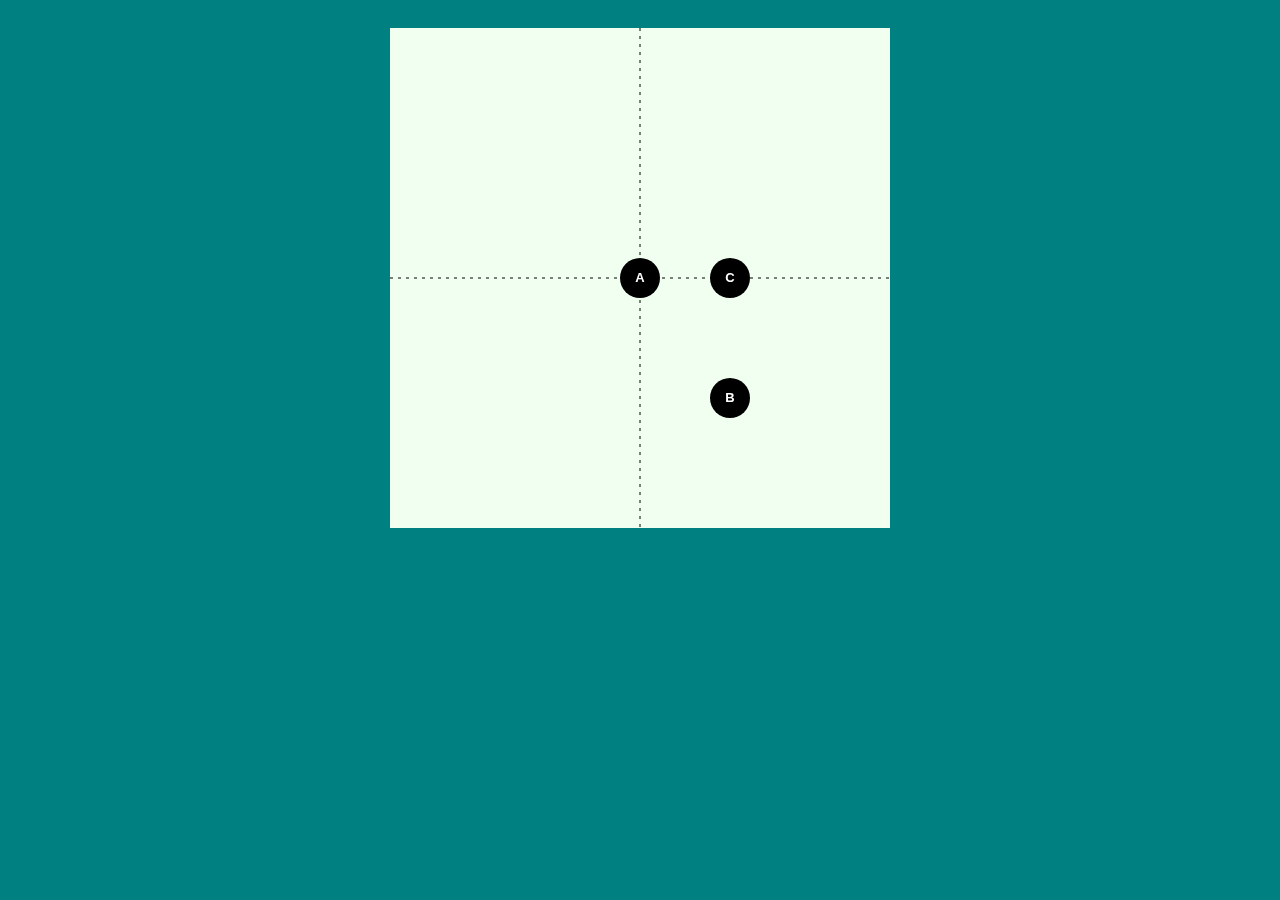
==== index.html @ c3325e2f "[chore] Add the basics" ====
<!DOCTYPE html>
<html lang="en">
  <head>
    <meta charset="UTF-8">
    <meta name="viewport" content="width=device-width, initial-scale=1.0">
    <meta http-equiv="X-UA-Compatible" content="ie=edge">
    <title>Math Trigo</title>
    <link rel="stylesheet" href="/public/style.css">
  </head>
  <body>
    <canvas class="rdpCan" width="500px" height="500px" id="rdpCan">

    </canvas>
	<script src="./public/index-dist.js"></script>
  </body>
</html>
---- public/style.css ----
.rdpCan {
  background-color: honeydew;
  margin: 20px 0 auto;
}

body {
  background-color: teal;
  display: -webkit-box;
  display: -ms-flexbox;
  display: flex;
  -webkit-box-pack: center;
      -ms-flex-pack: center;
          justify-content: center;
}
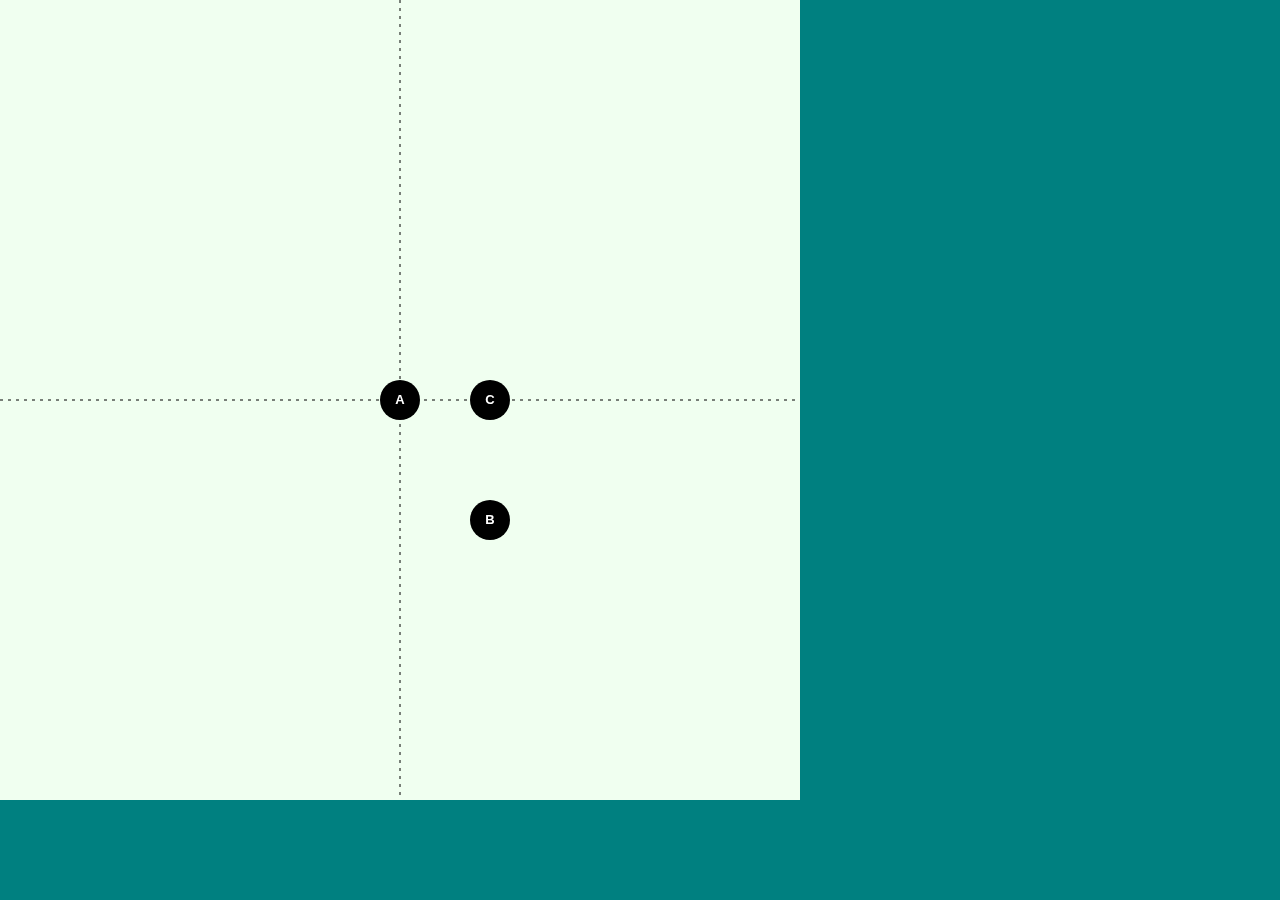
==== commit 3fc28ff1: "[chore] Tidy up" ====
--- a/index.html
+++ b/index.html
@@ -8,7 +8,7 @@
     <link rel="stylesheet" href="/public/style.css">
   </head>
   <body>
-    <canvas class="rdpCan" width="500px" height="500px" id="rdpCan">
+    <canvas class="rdpCan" width="800px" height="800px" id="rdpCan">
 
     </canvas>
 	<script src="./public/index-dist.js"></script>
--- a/public/style.css
+++ b/public/style.css
@@ -1,14 +1,9 @@
 .rdpCan {
   background-color: honeydew;
-  margin: 20px 0 auto;
 }
 
 body {
   background-color: teal;
-  display: -webkit-box;
-  display: -ms-flexbox;
-  display: flex;
-  -webkit-box-pack: center;
-      -ms-flex-pack: center;
-          justify-content: center;
+  margin: 0;
+  padding: 0;
 }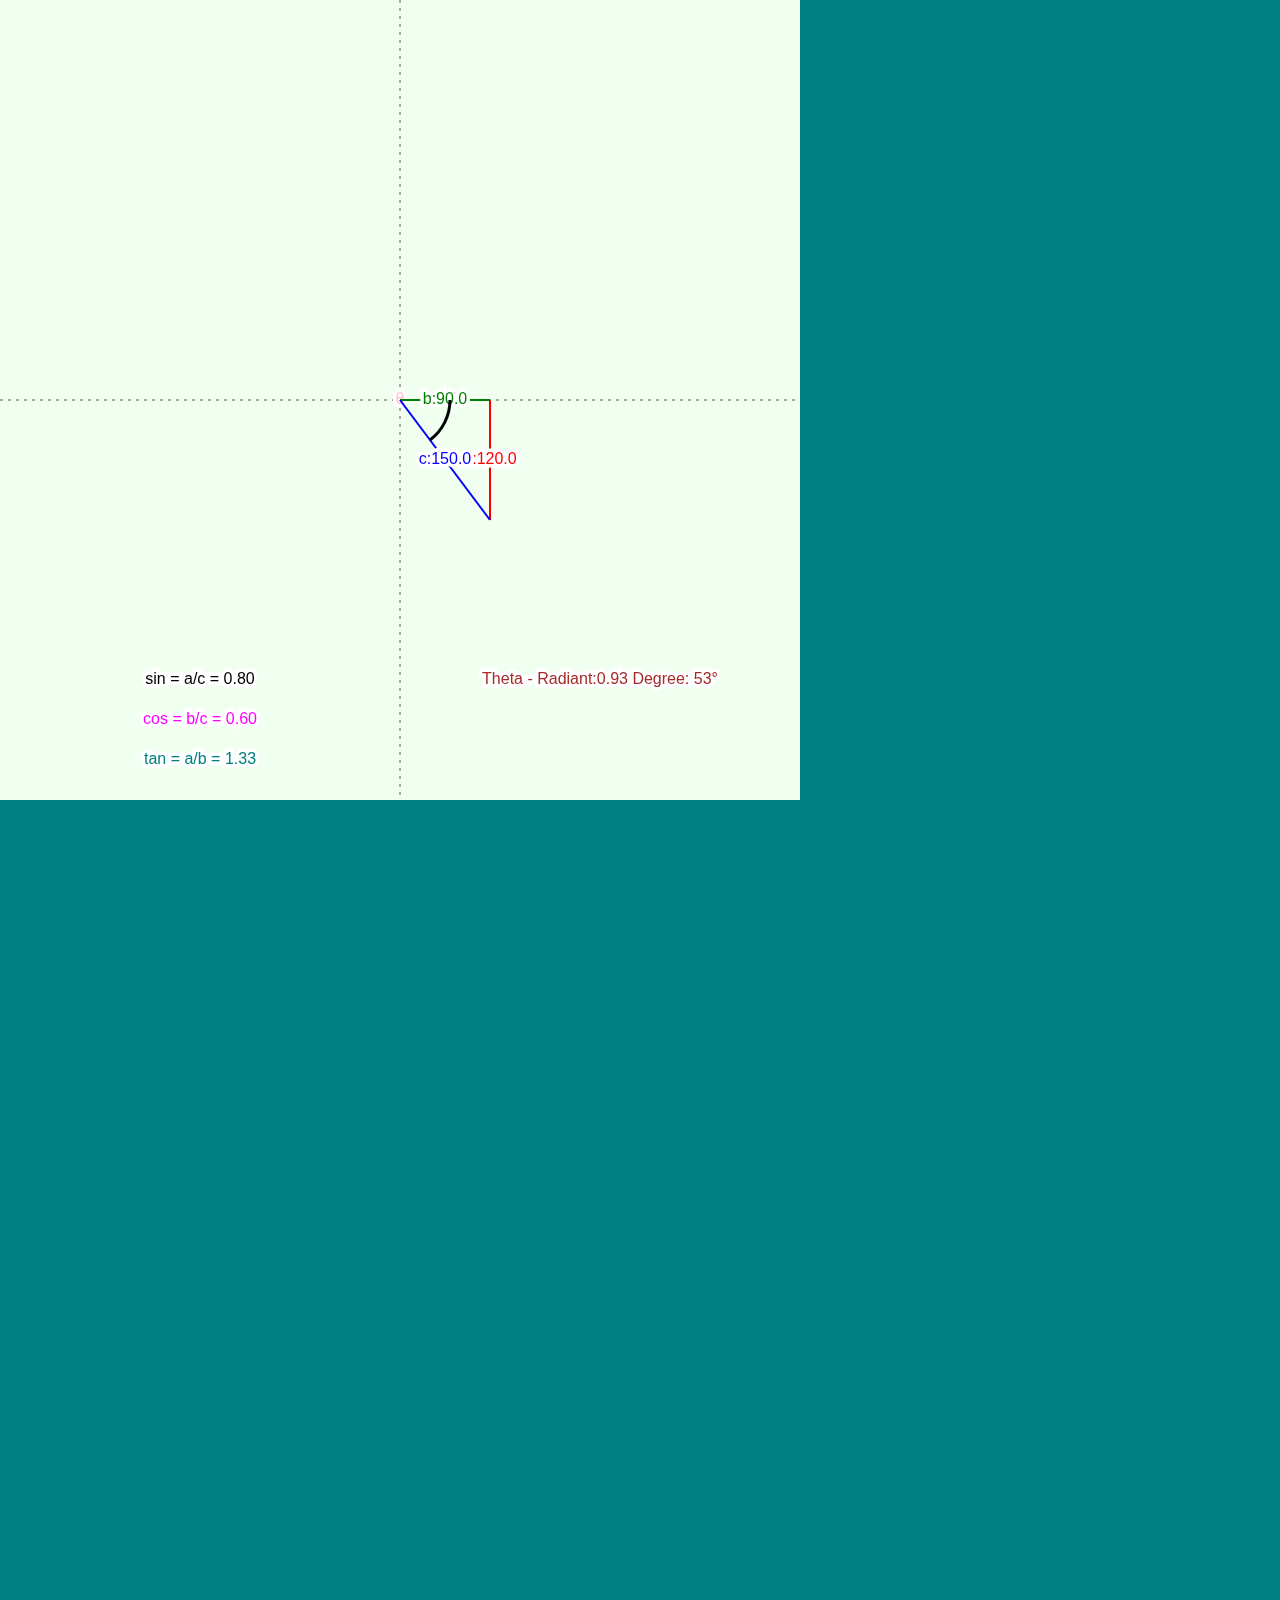
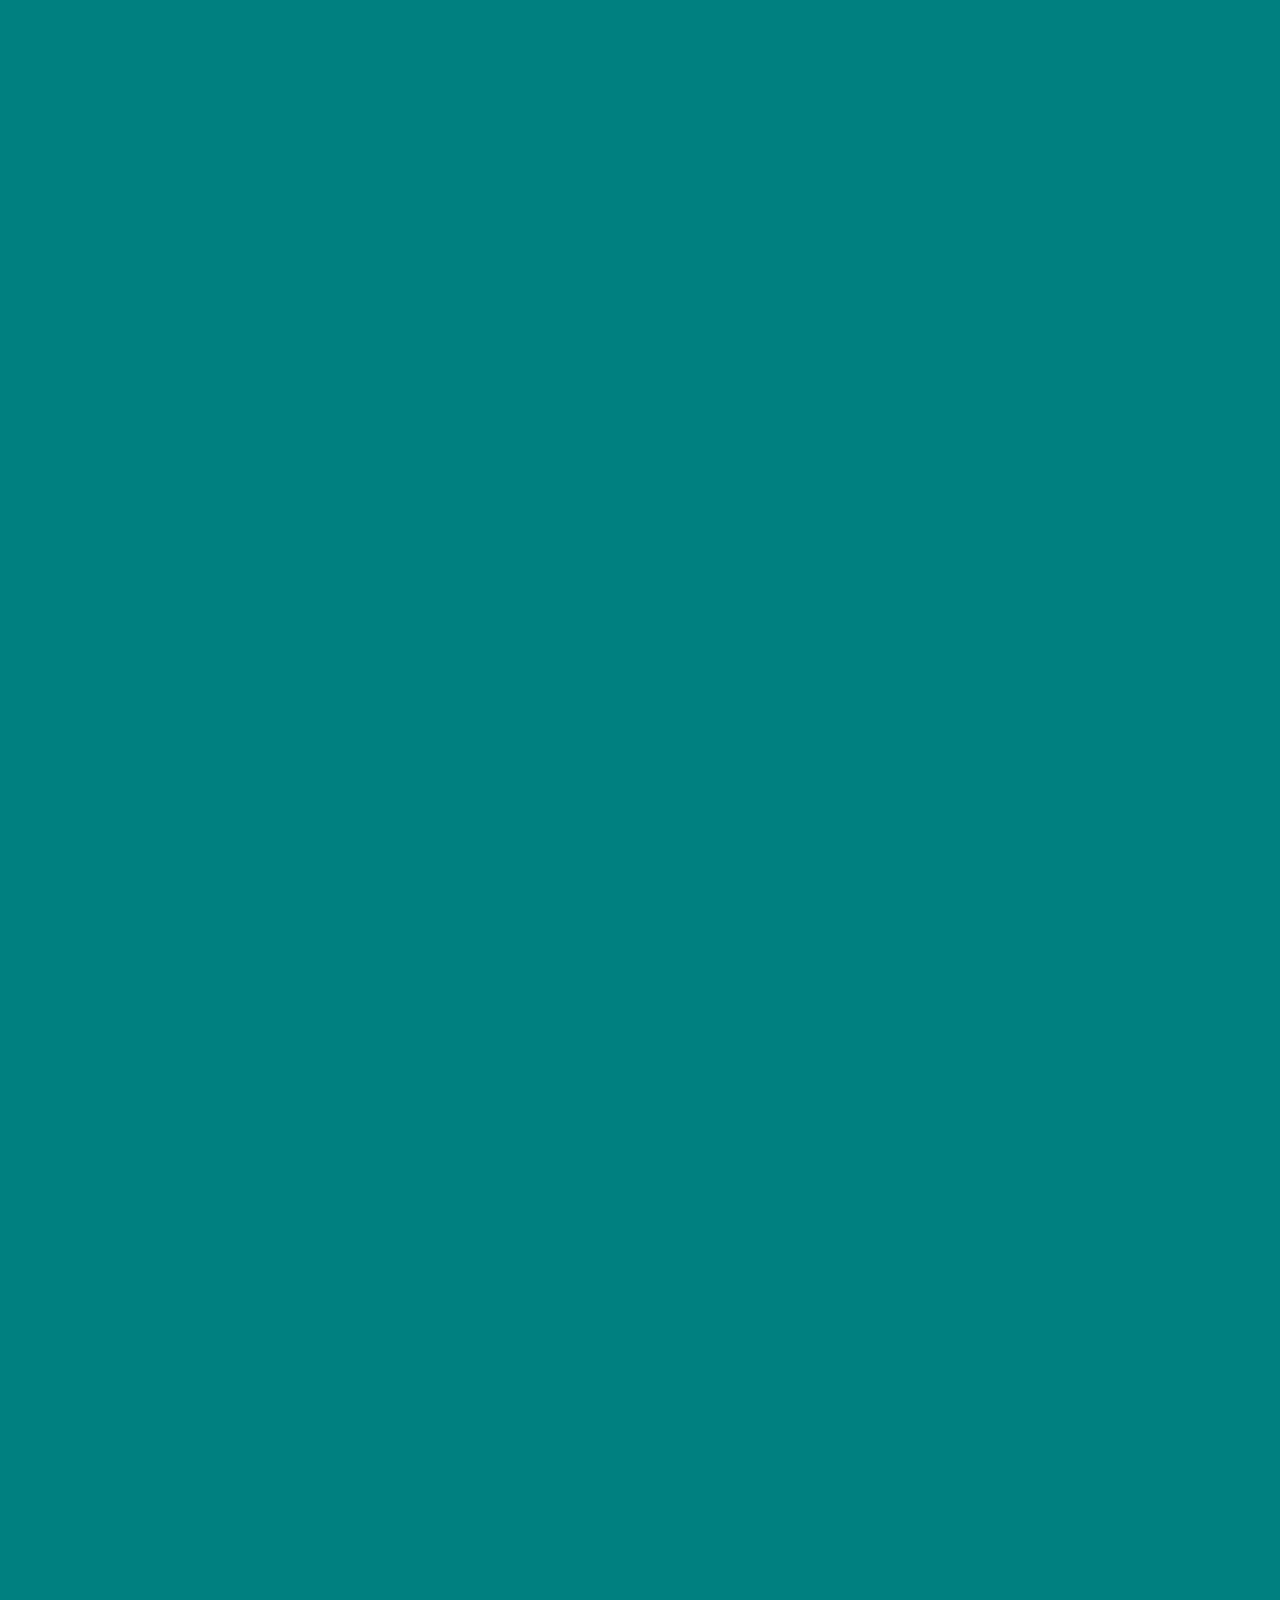
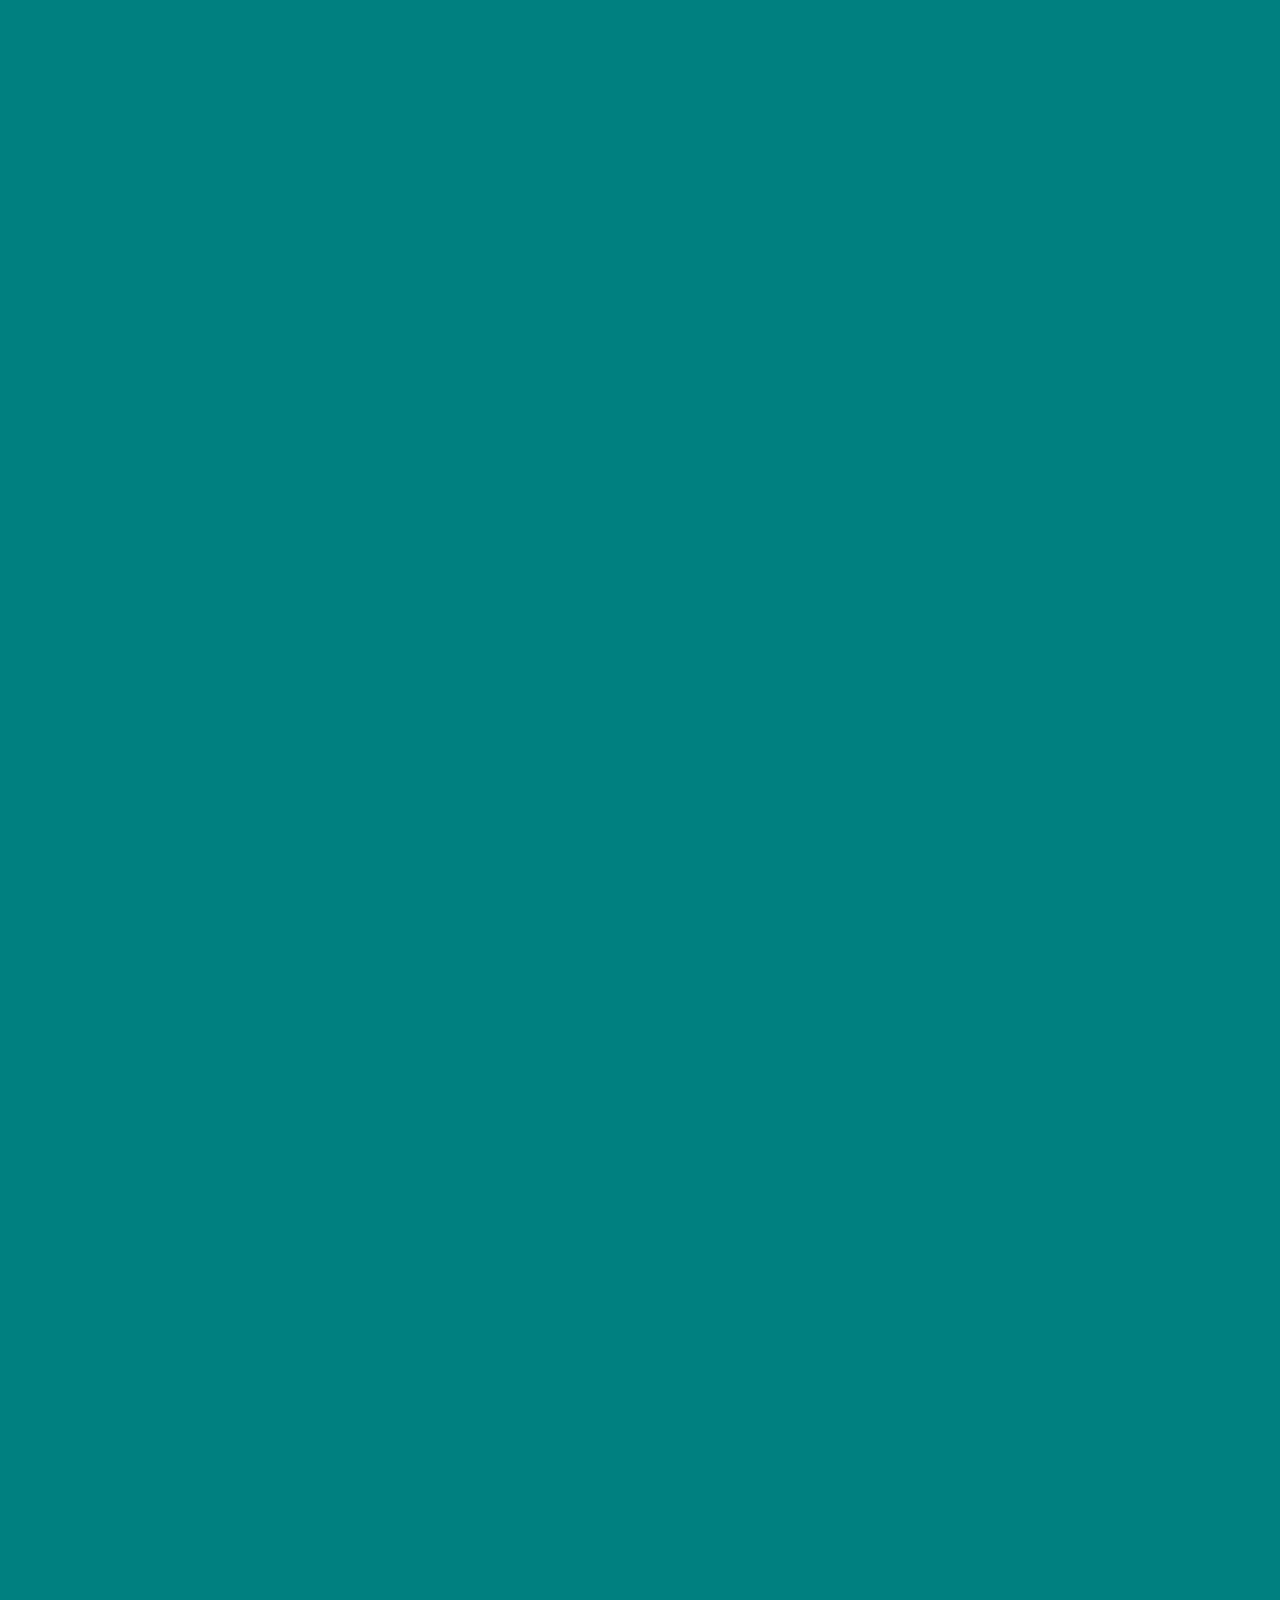
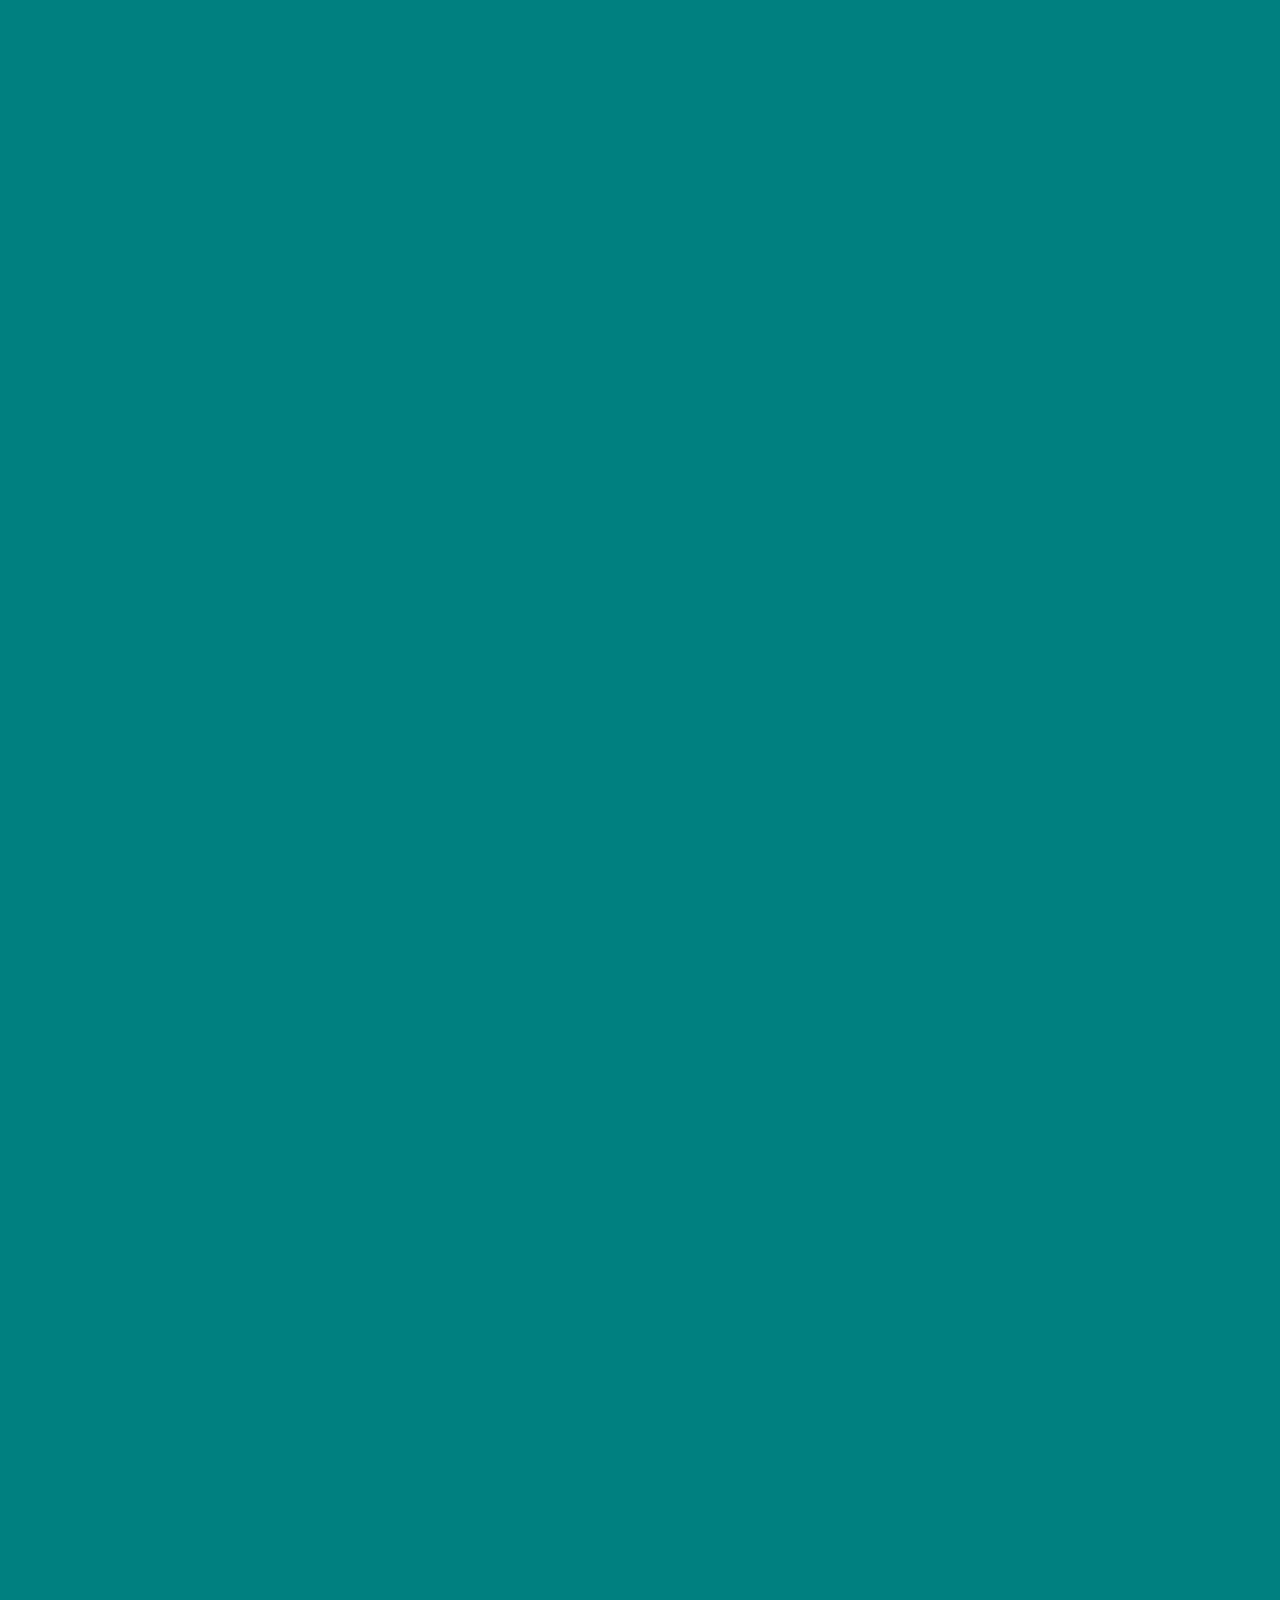
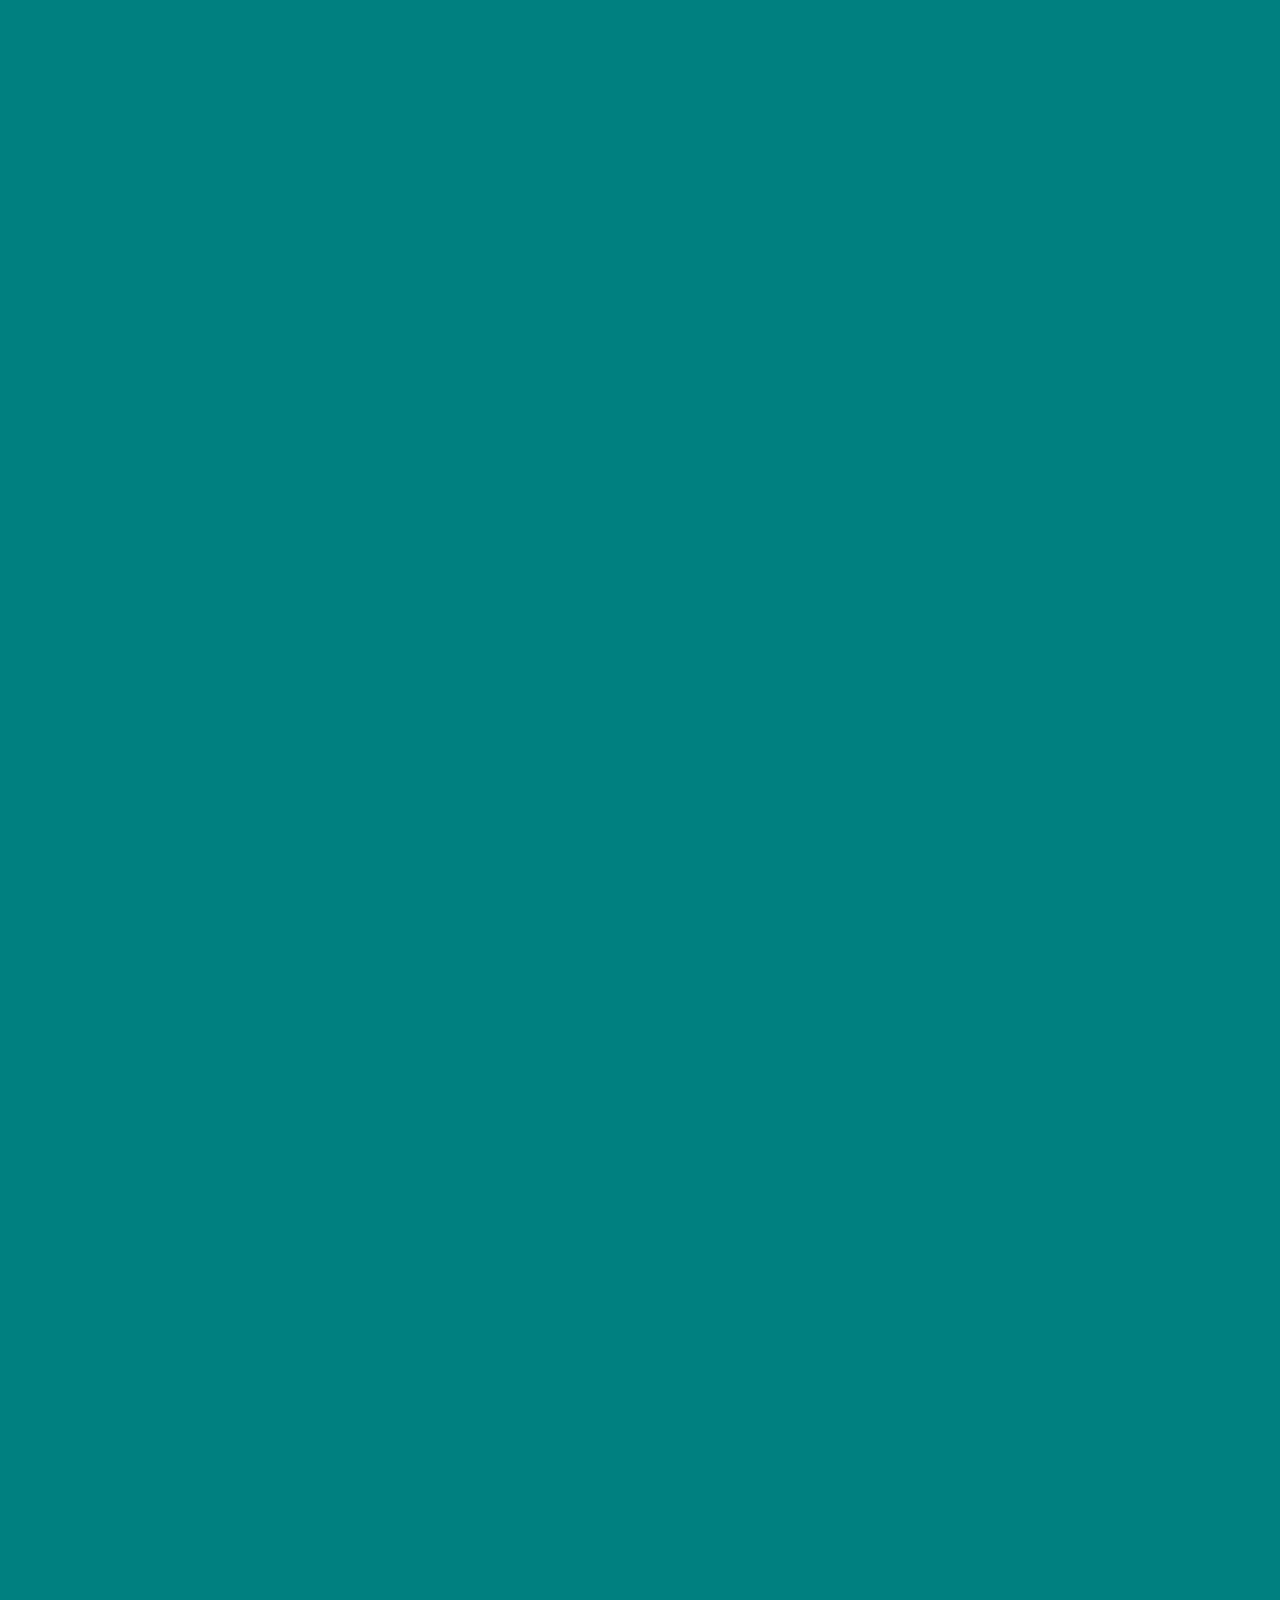
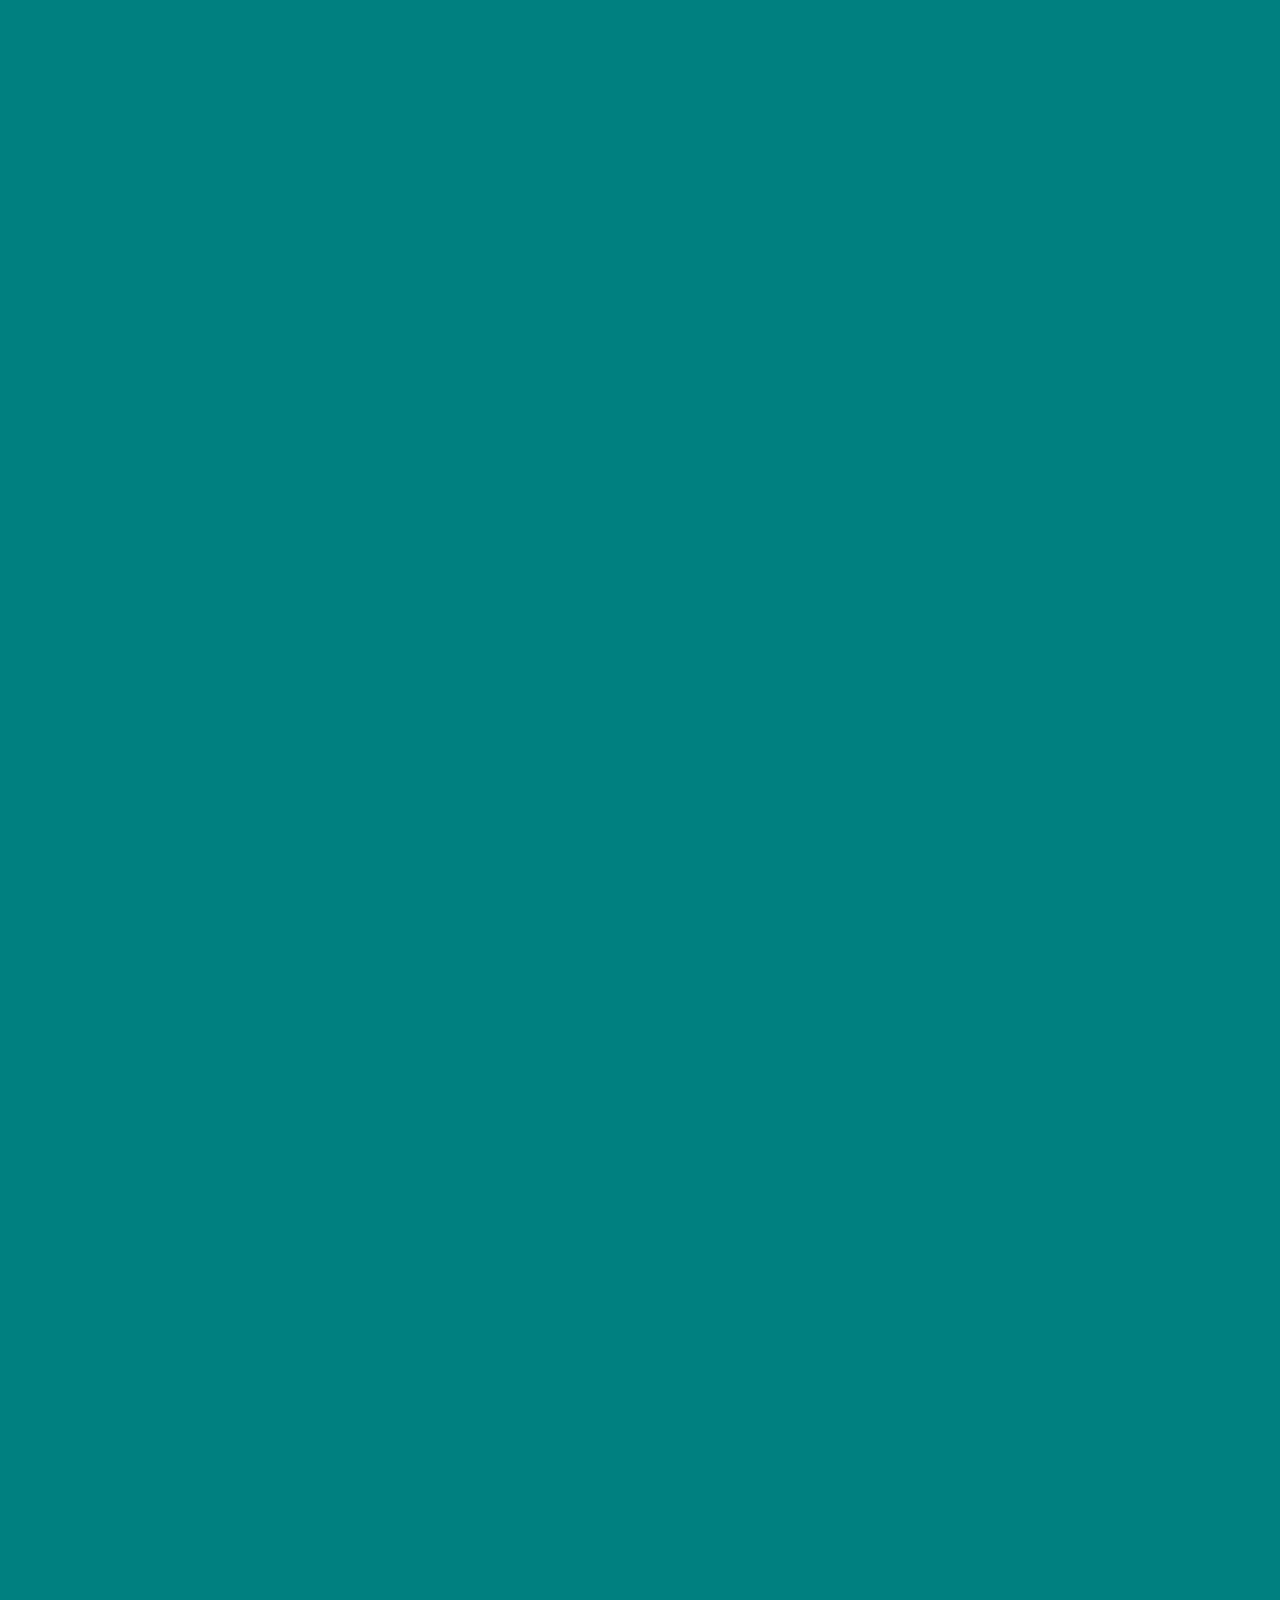
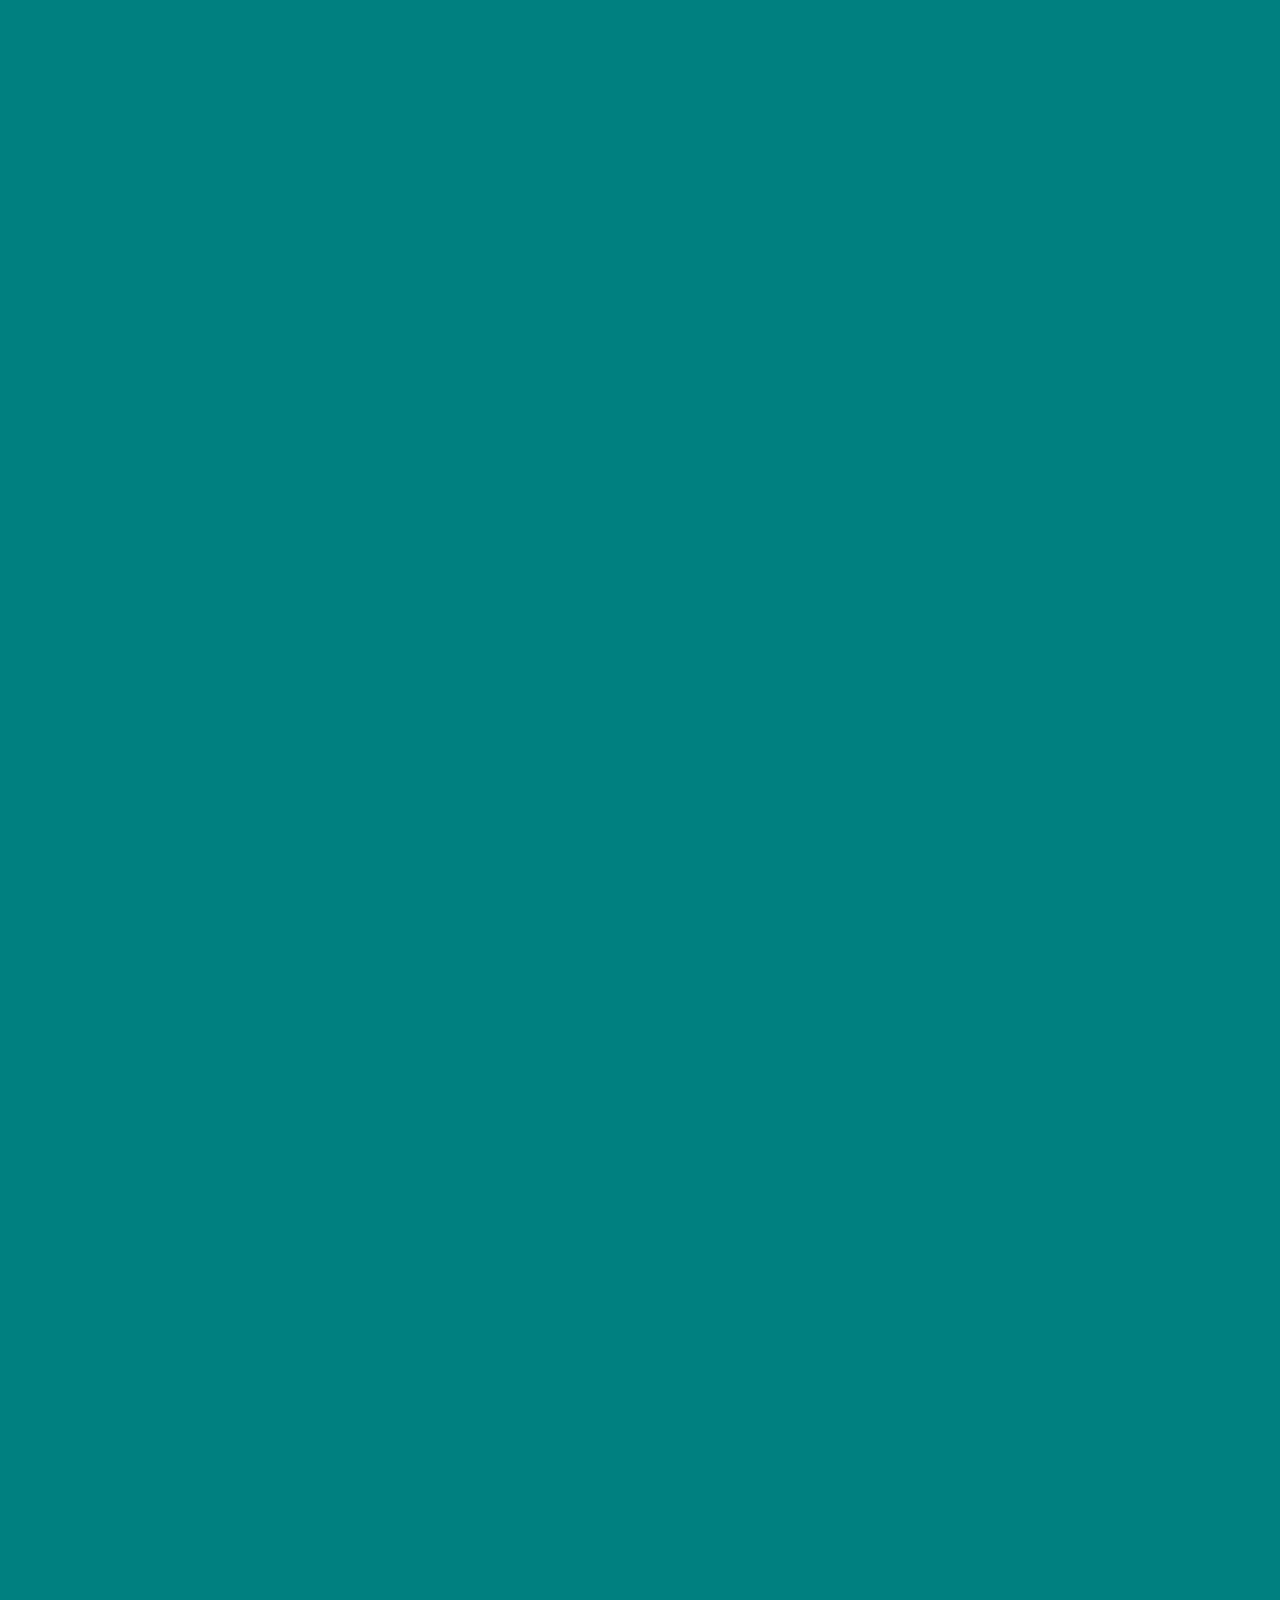
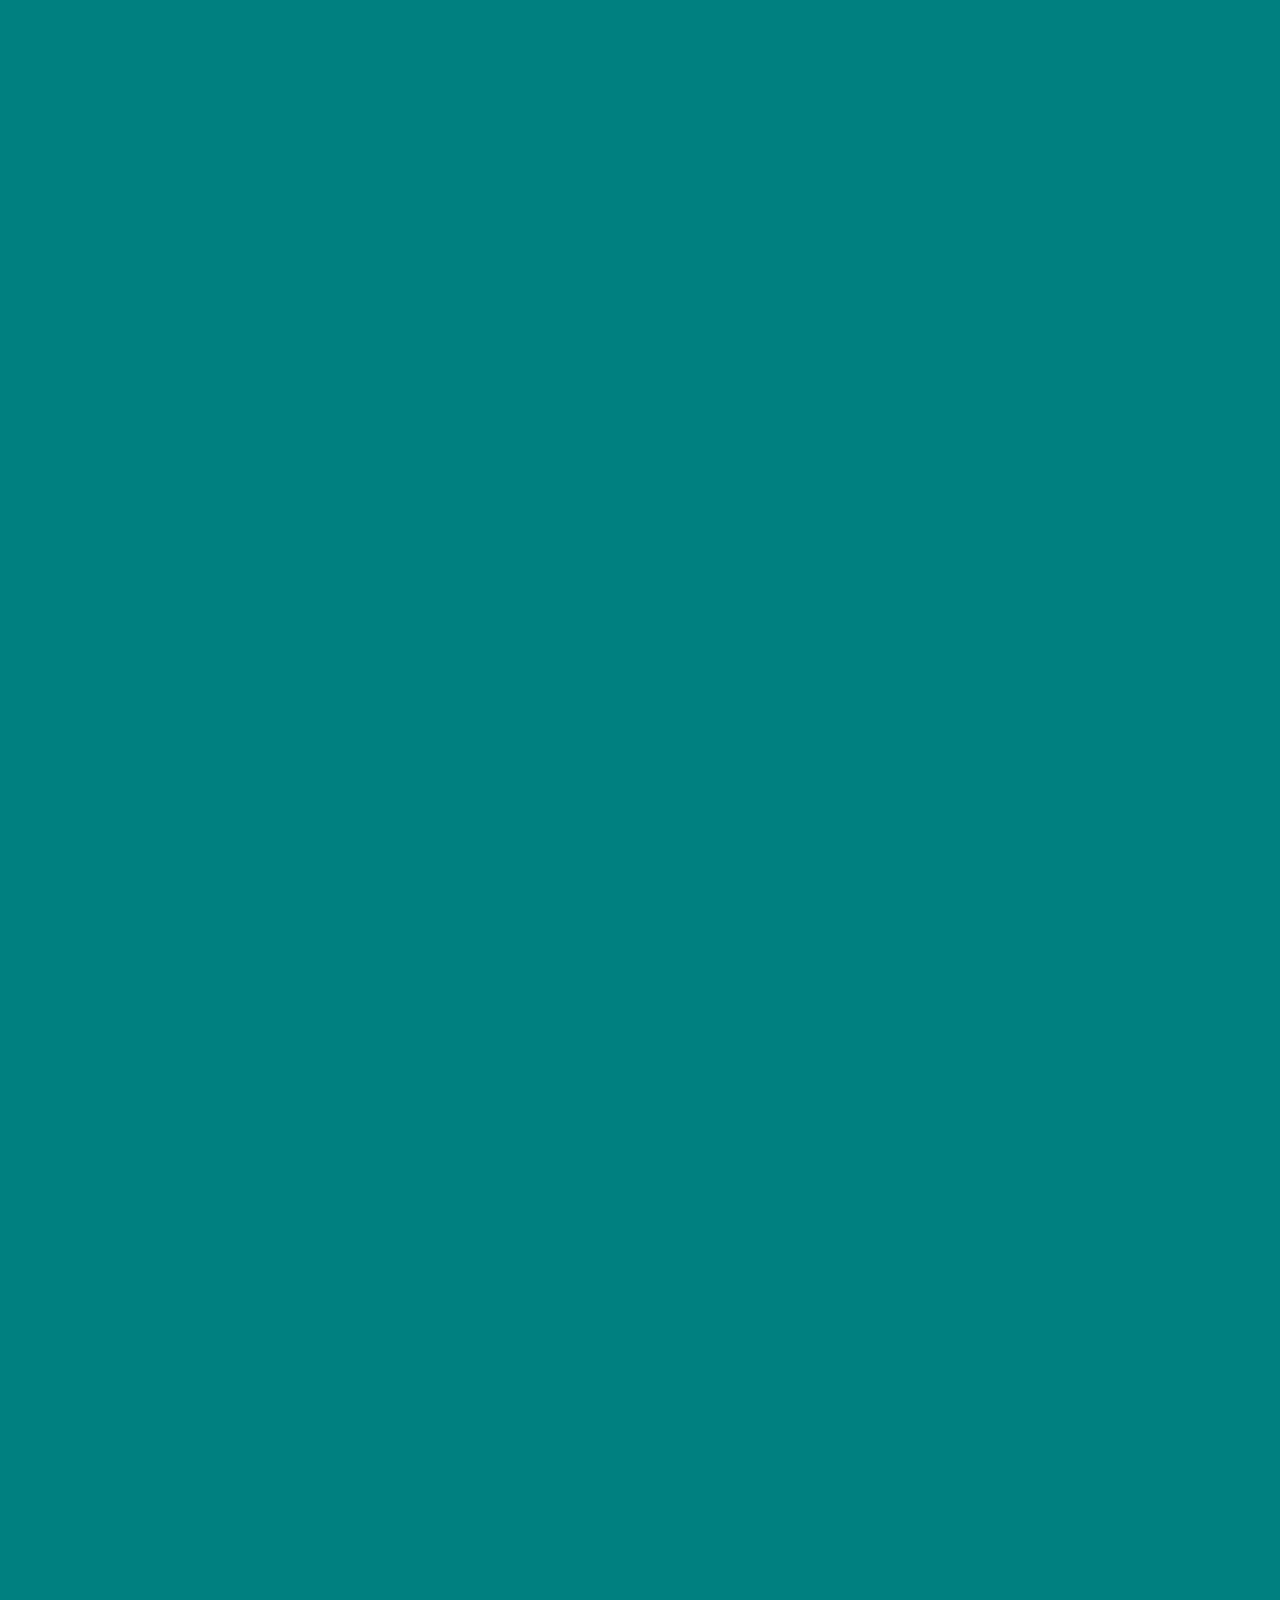
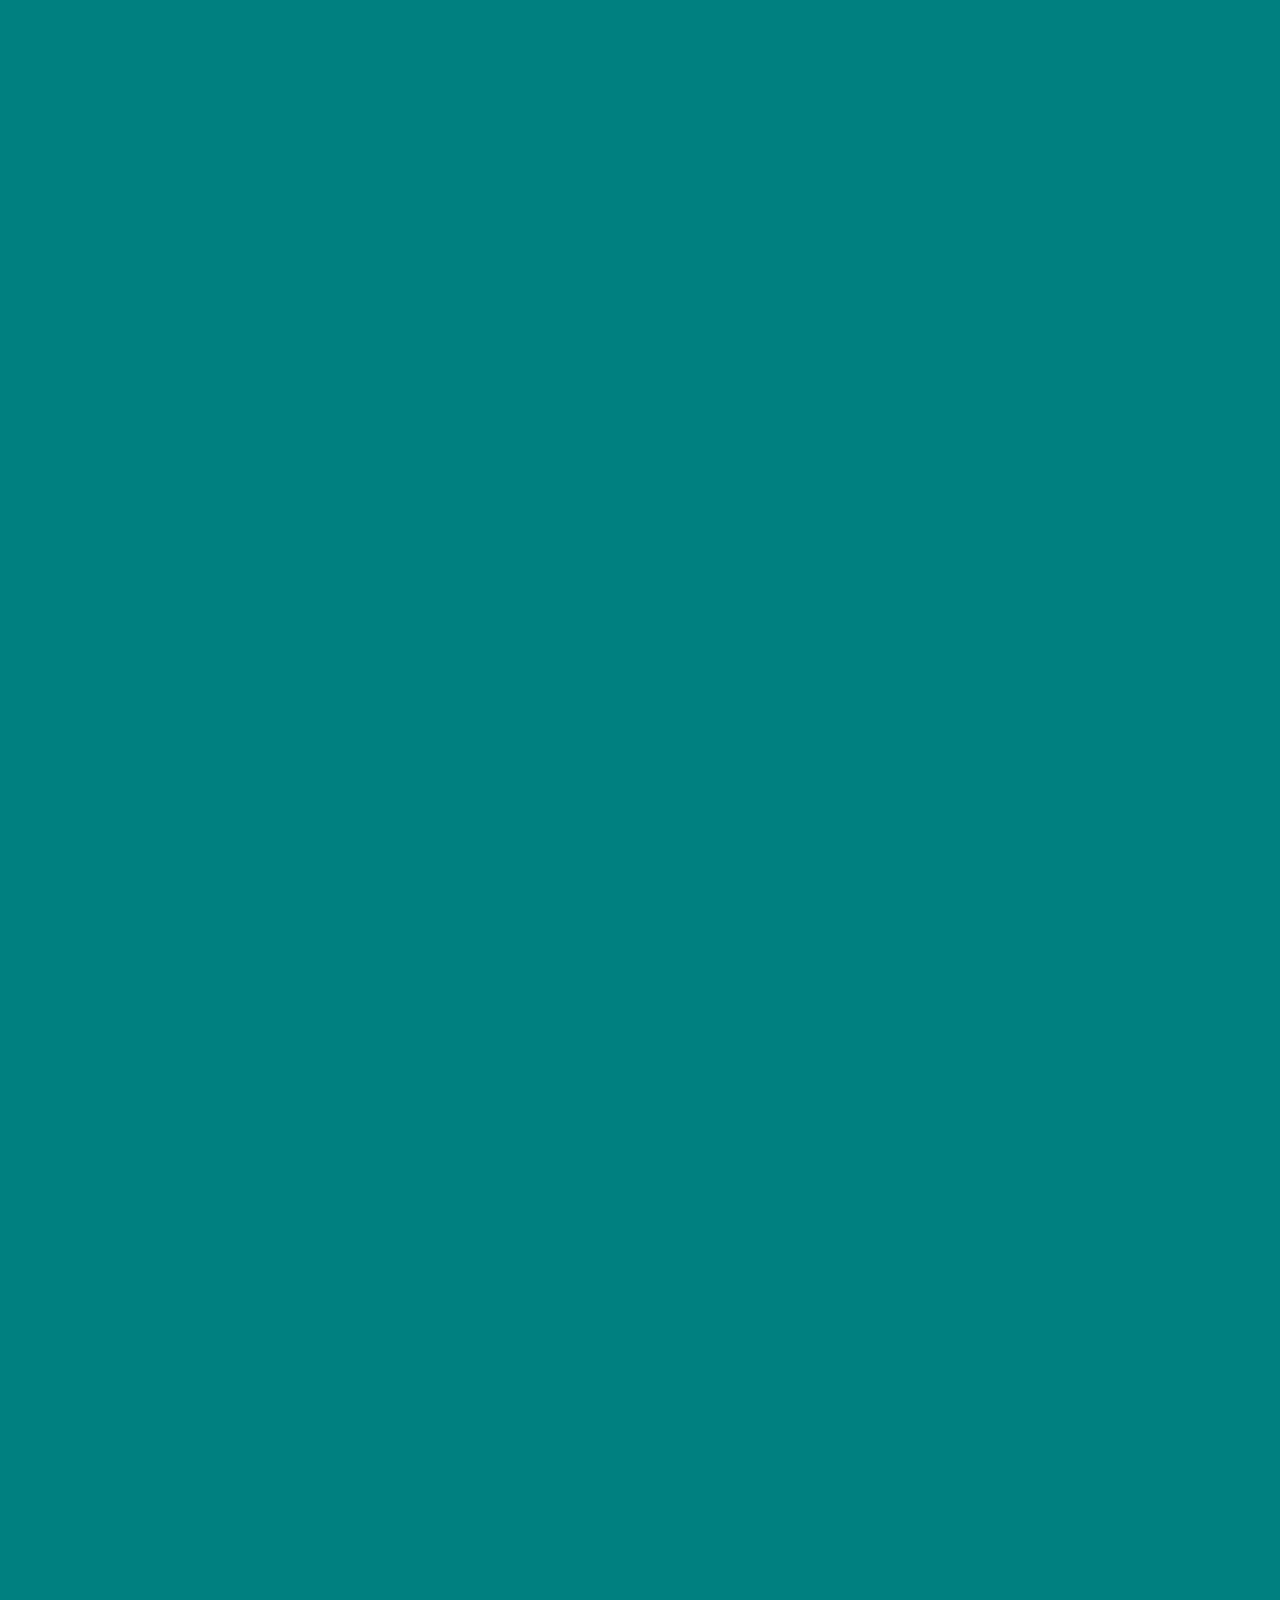
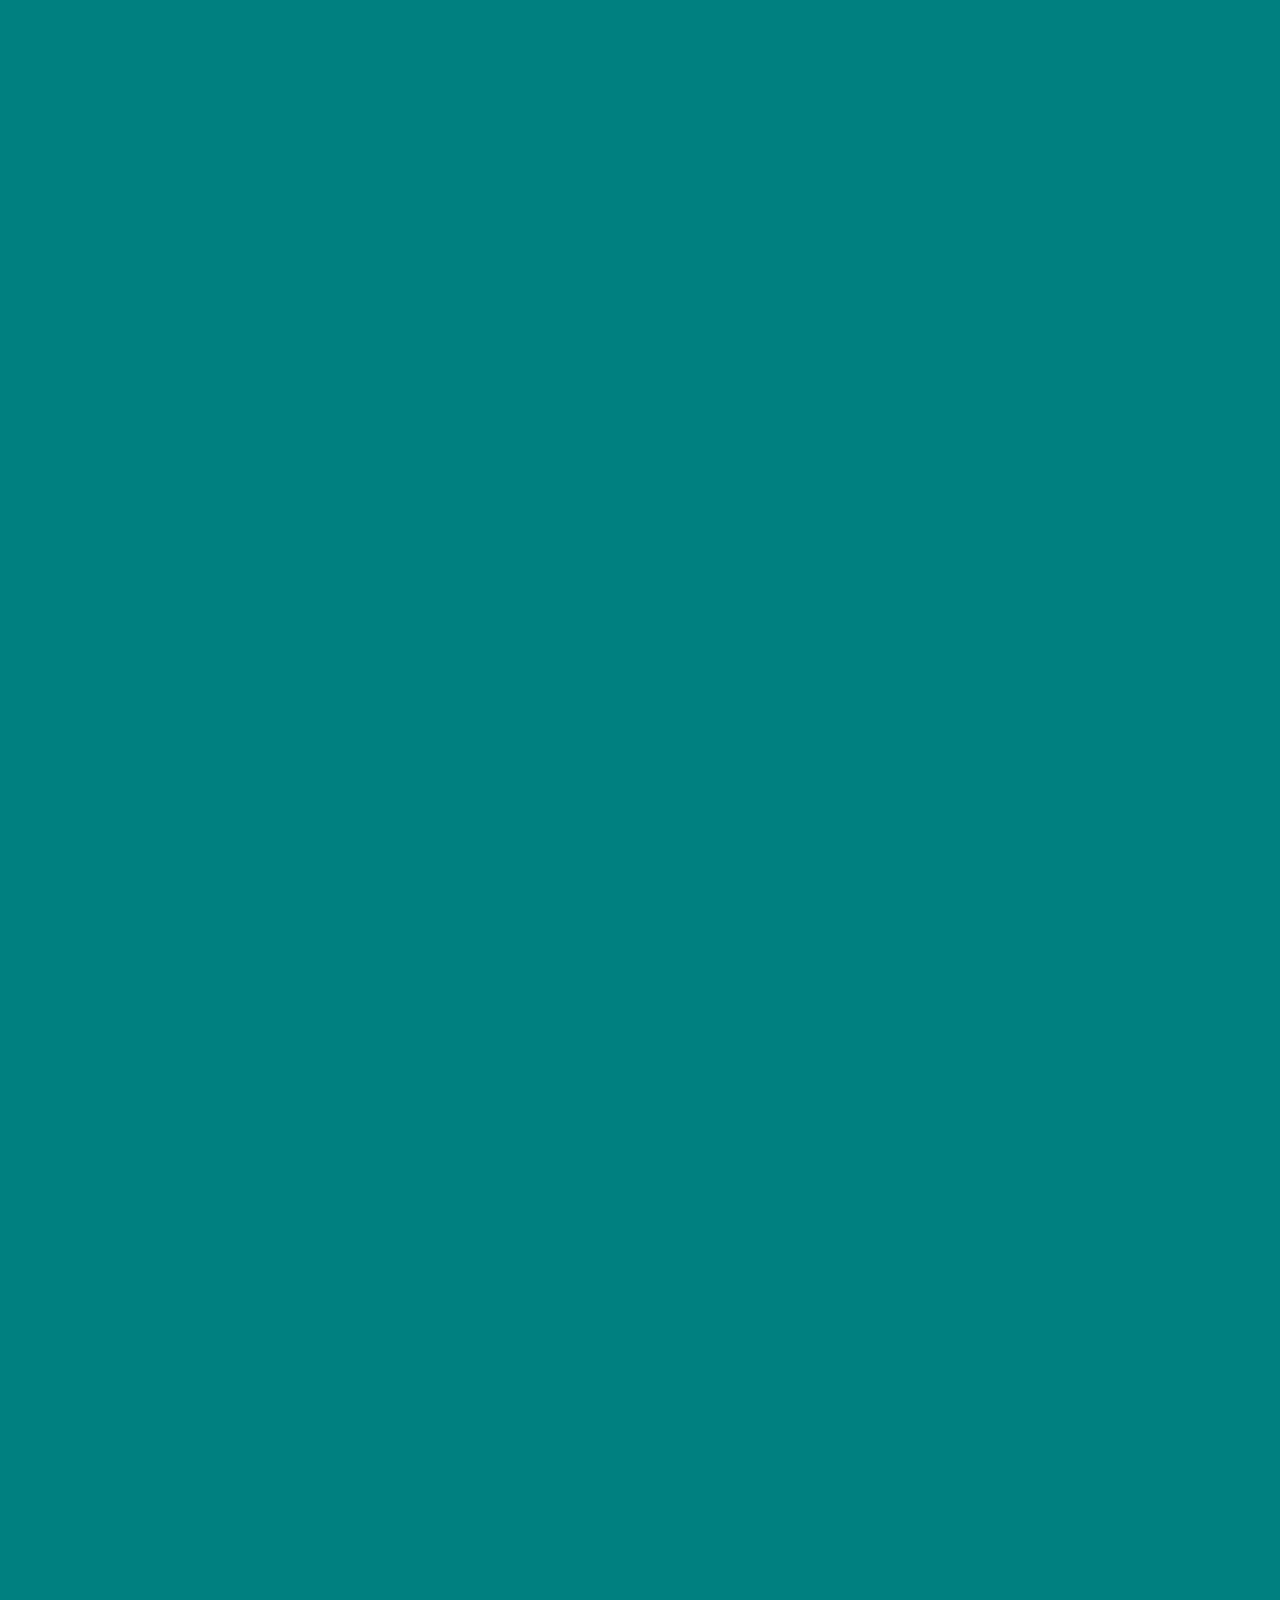
==== commit 0dd6940e: "[fix] Fix bug in index.html" ====
--- a/index.html
+++ b/index.html
@@ -8,7 +8,7 @@
     <link rel="stylesheet" href="/public/style.css">
   </head>
   <body>
-    <canvas class="rdpCan" width="800px" height="800px" id="rdpCan">
+    <canvas class="canvasStyle" width="800px" height="800px" id="rdpCan">
 
     </canvas>
 	<script src="./public/index-dist.js"></script>
--- a/public/style.css
+++ b/public/style.css
@@ -1,9 +1,50 @@
-.rdpCan {
+.canvasStyle {
   background-color: honeydew;
+  position: fixed;
+  overflow: hidden;
+  display: -webkit-box;
+  display: -ms-flexbox;
+  display: flex;
+  -webkit-box-orient: vertical;
+  -webkit-box-direction: normal;
+      -ms-flex-flow: column;
+          flex-flow: column;
+}
+.canvasStyle .info {
+  padding: 16px;
+  border-top: 5px solid teal;
+  -webkit-box-pack: center;
+      -ms-flex-pack: center;
+          justify-content: center;
+  display: -webkit-box;
+  display: -ms-flexbox;
+  display: flex;
+  text-align: center;
+  -webkit-box-align: center;
+      -ms-flex-align: center;
+          align-items: center;
+}
+.canvasStyle .info input {
+  border-left: 5px solid teal;
+  margin-left: 16px;
+  margin-right: 16px;
+  height: 30px;
+  font-size: 16px;
 }
 
 body {
   background-color: teal;
   margin: 0;
+  height: 20000px;
   padding: 0;
-}+}
+
+.reset {
+  background: #faa600;
+  color: white;
+  width: 120px;
+  height: 30px;
+  margin-left: 16px;
+  cursor: pointer;
+}
+/*# sourceMappingURL=style.css.map */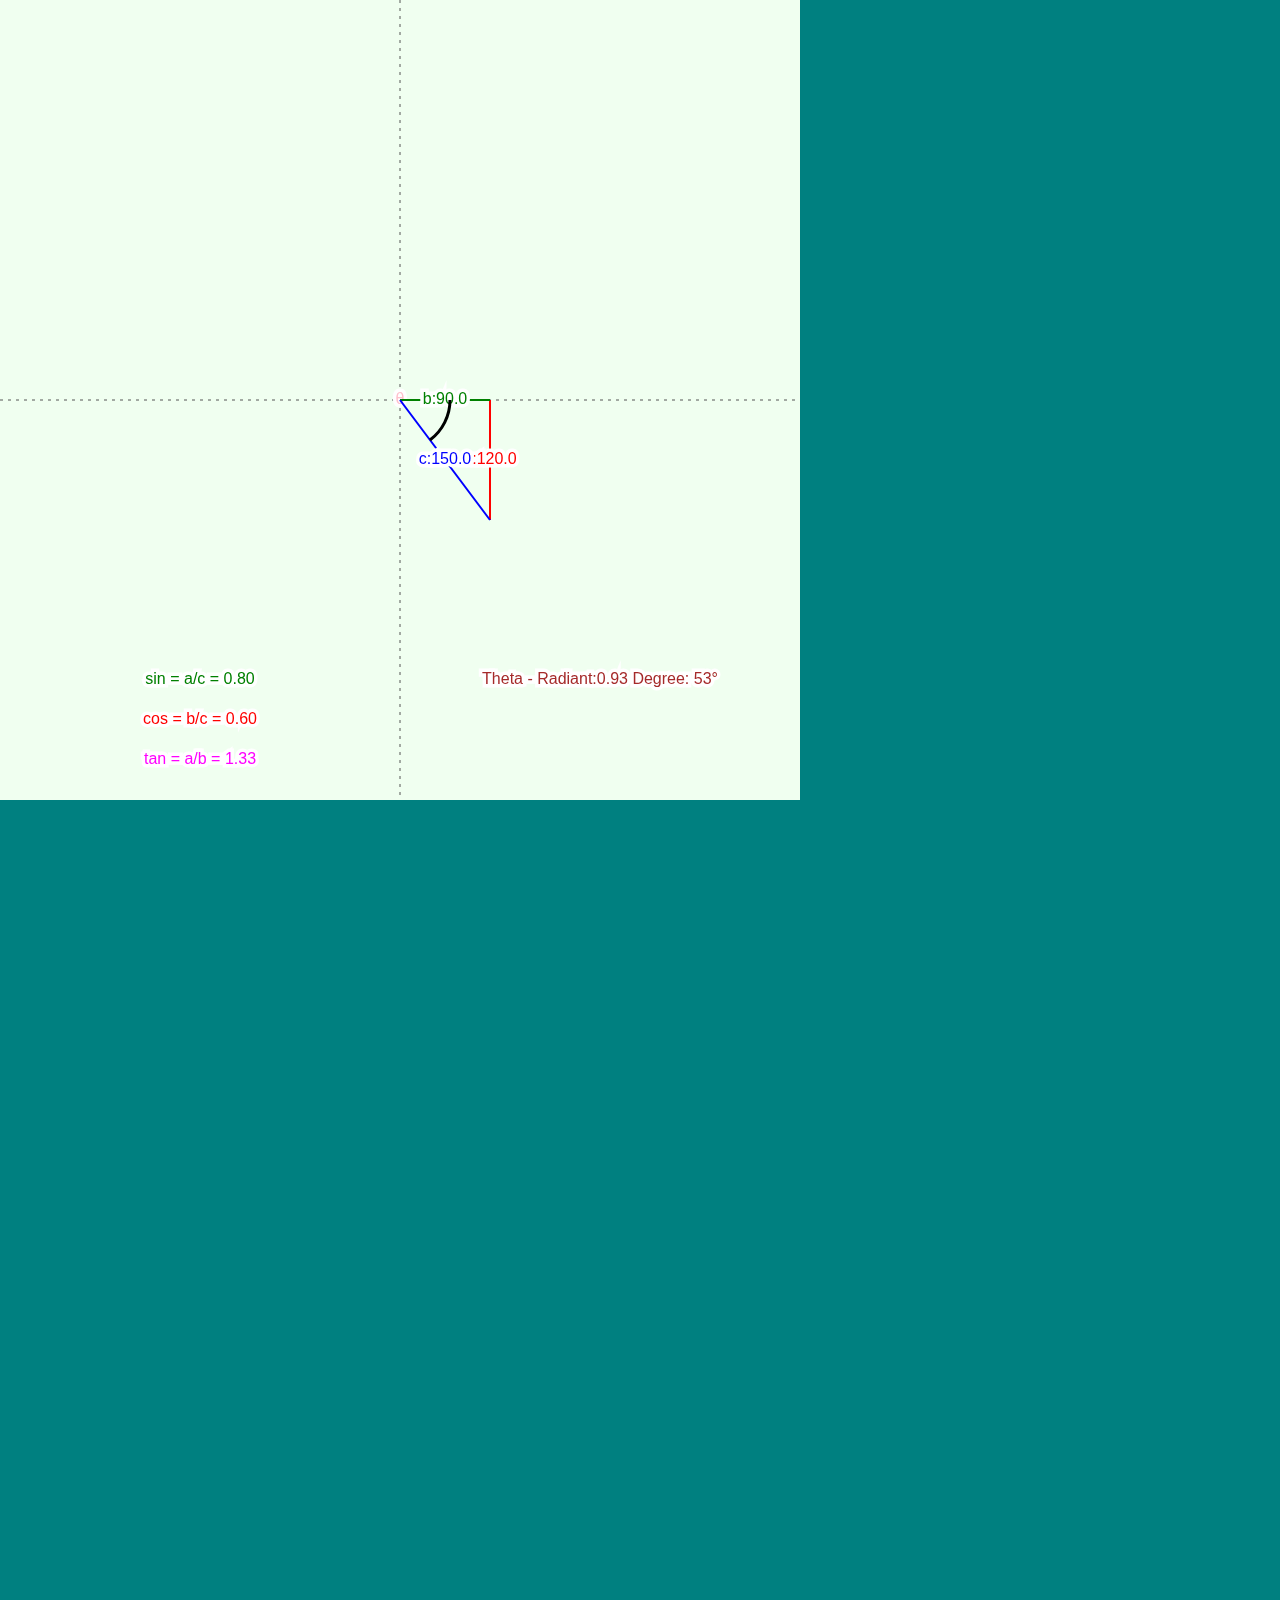
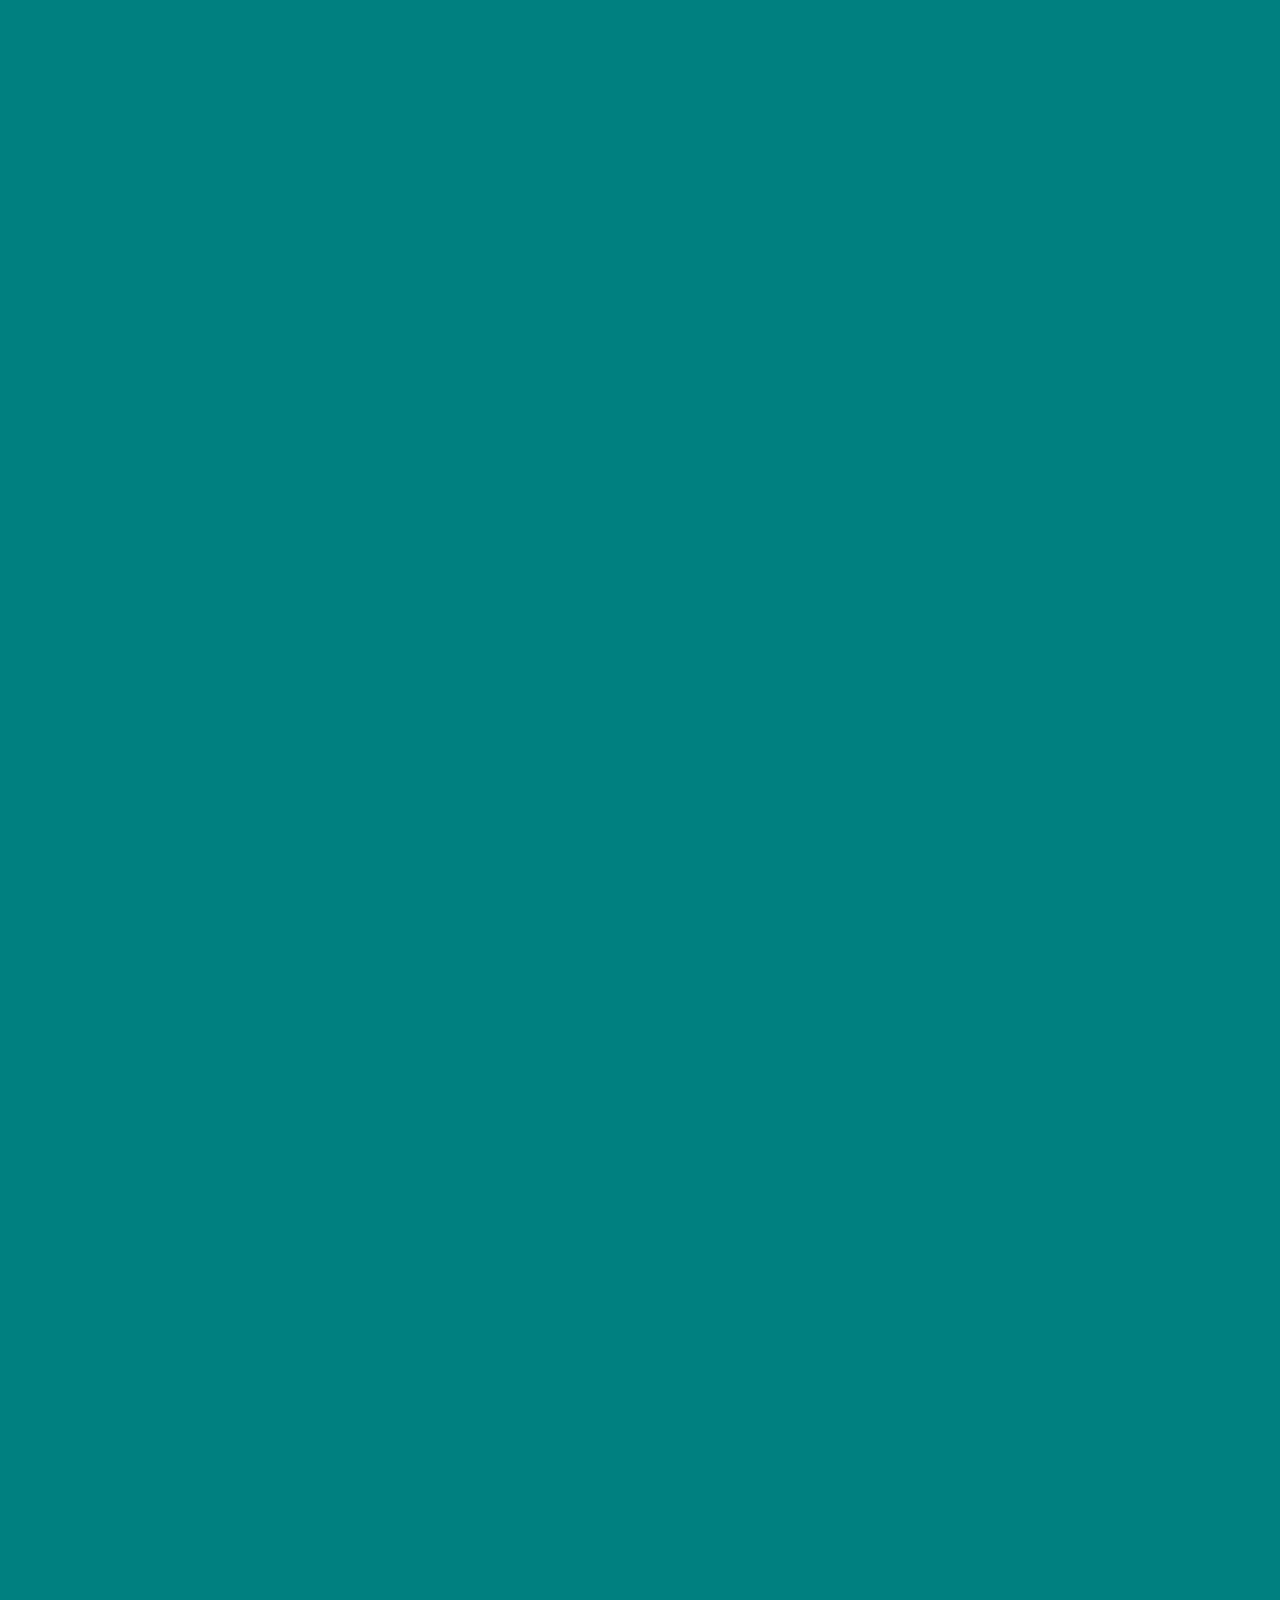
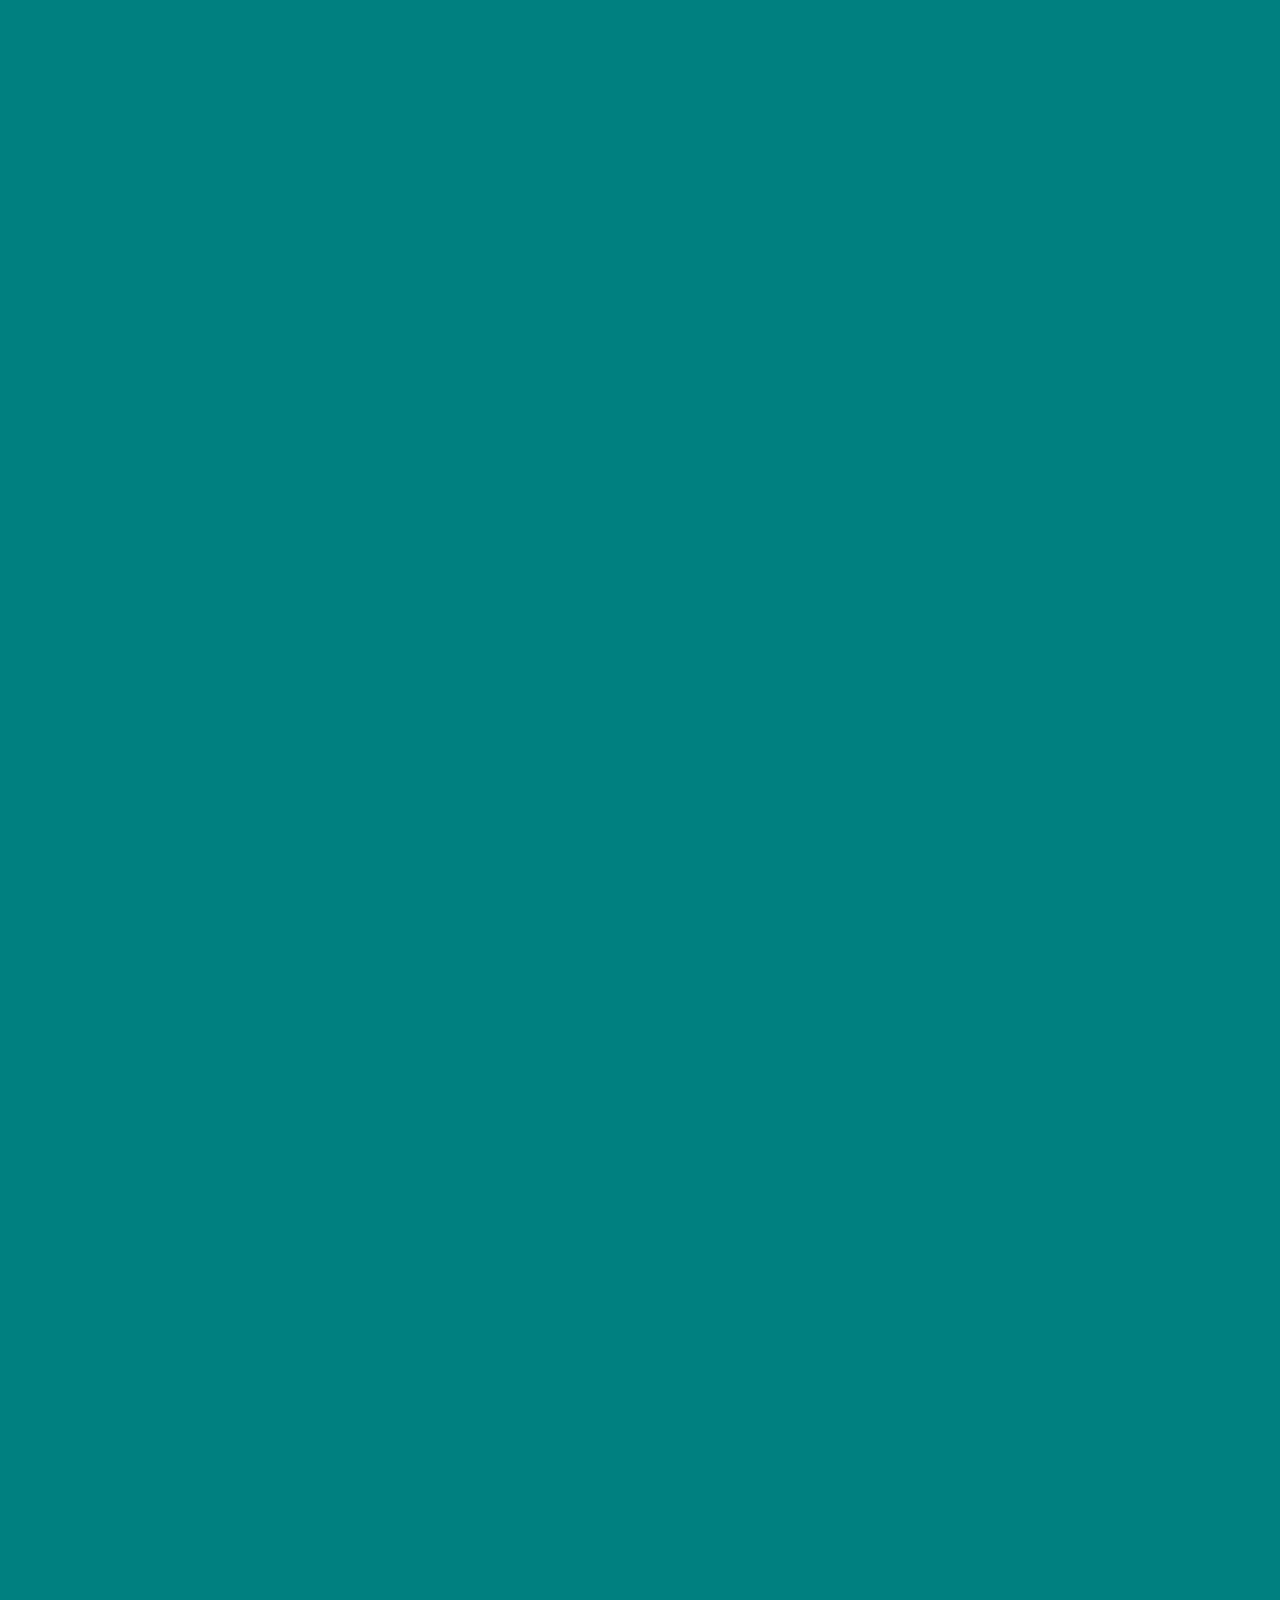
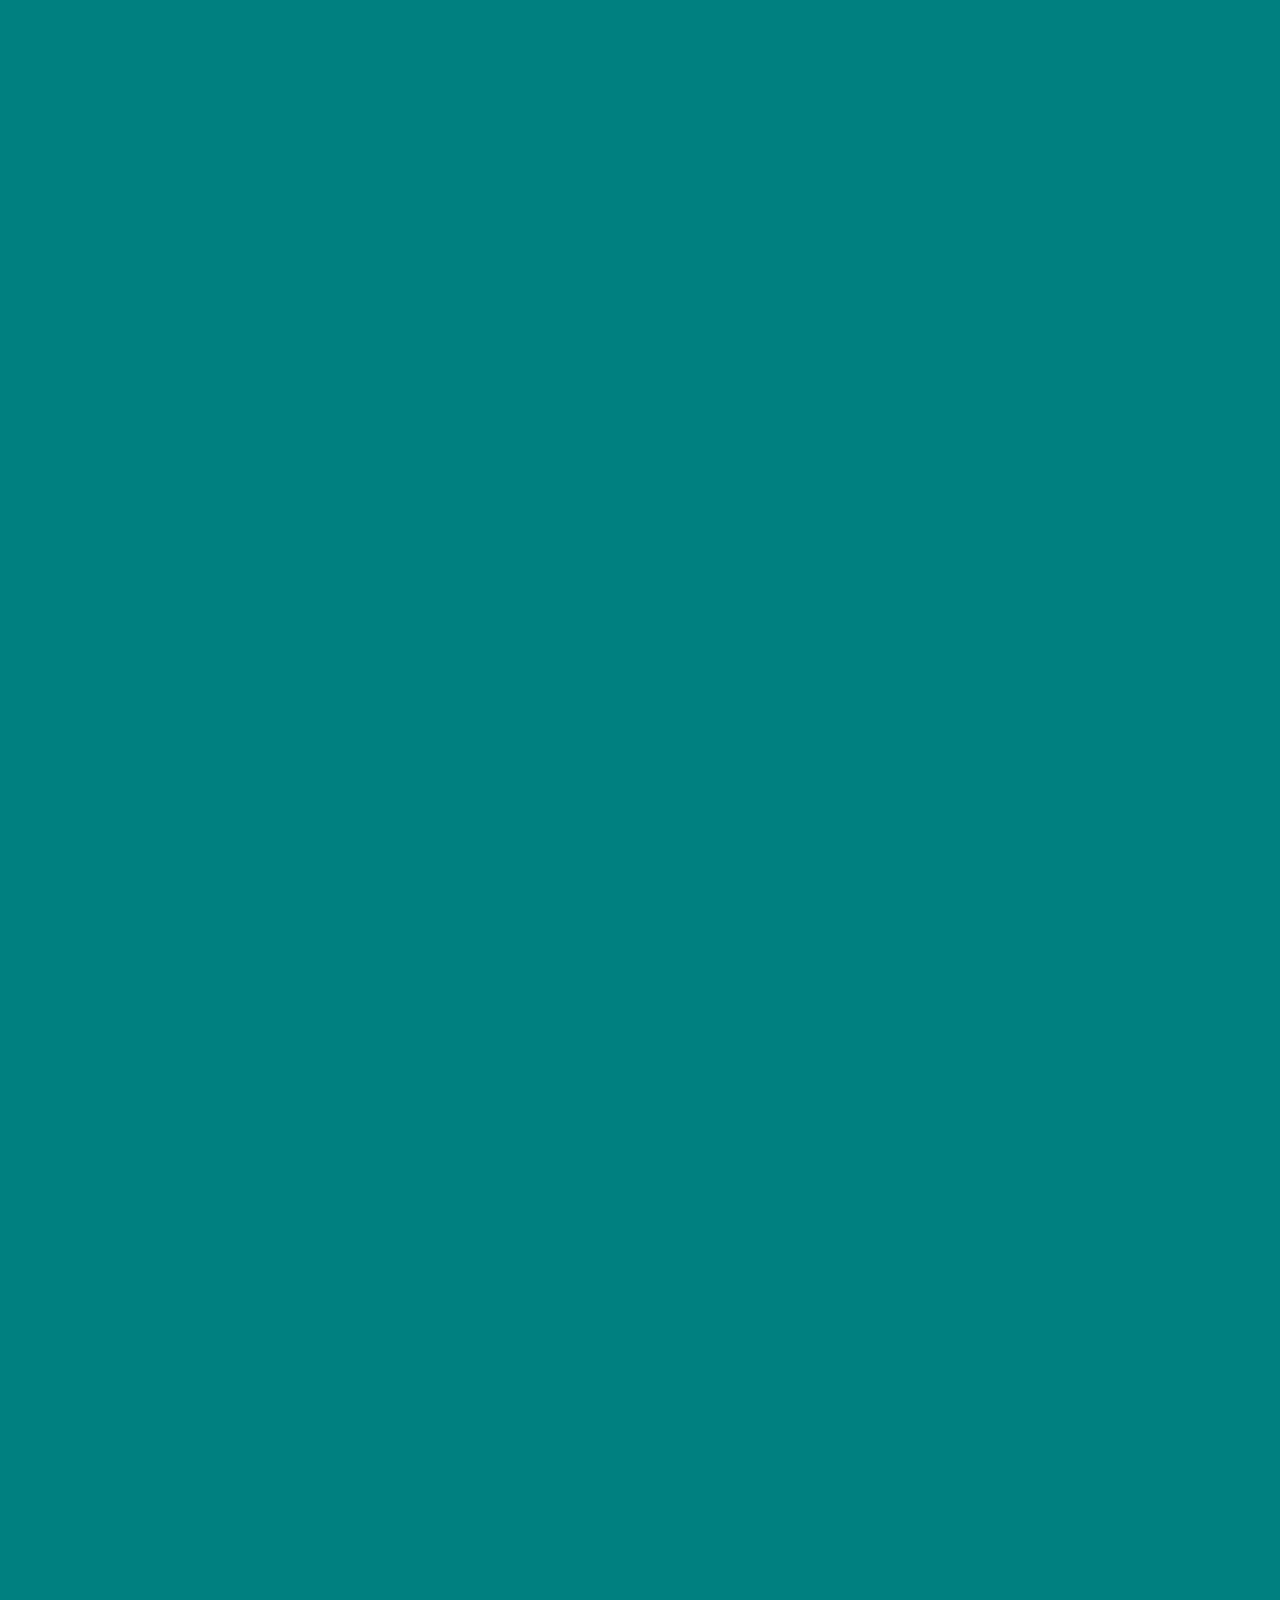
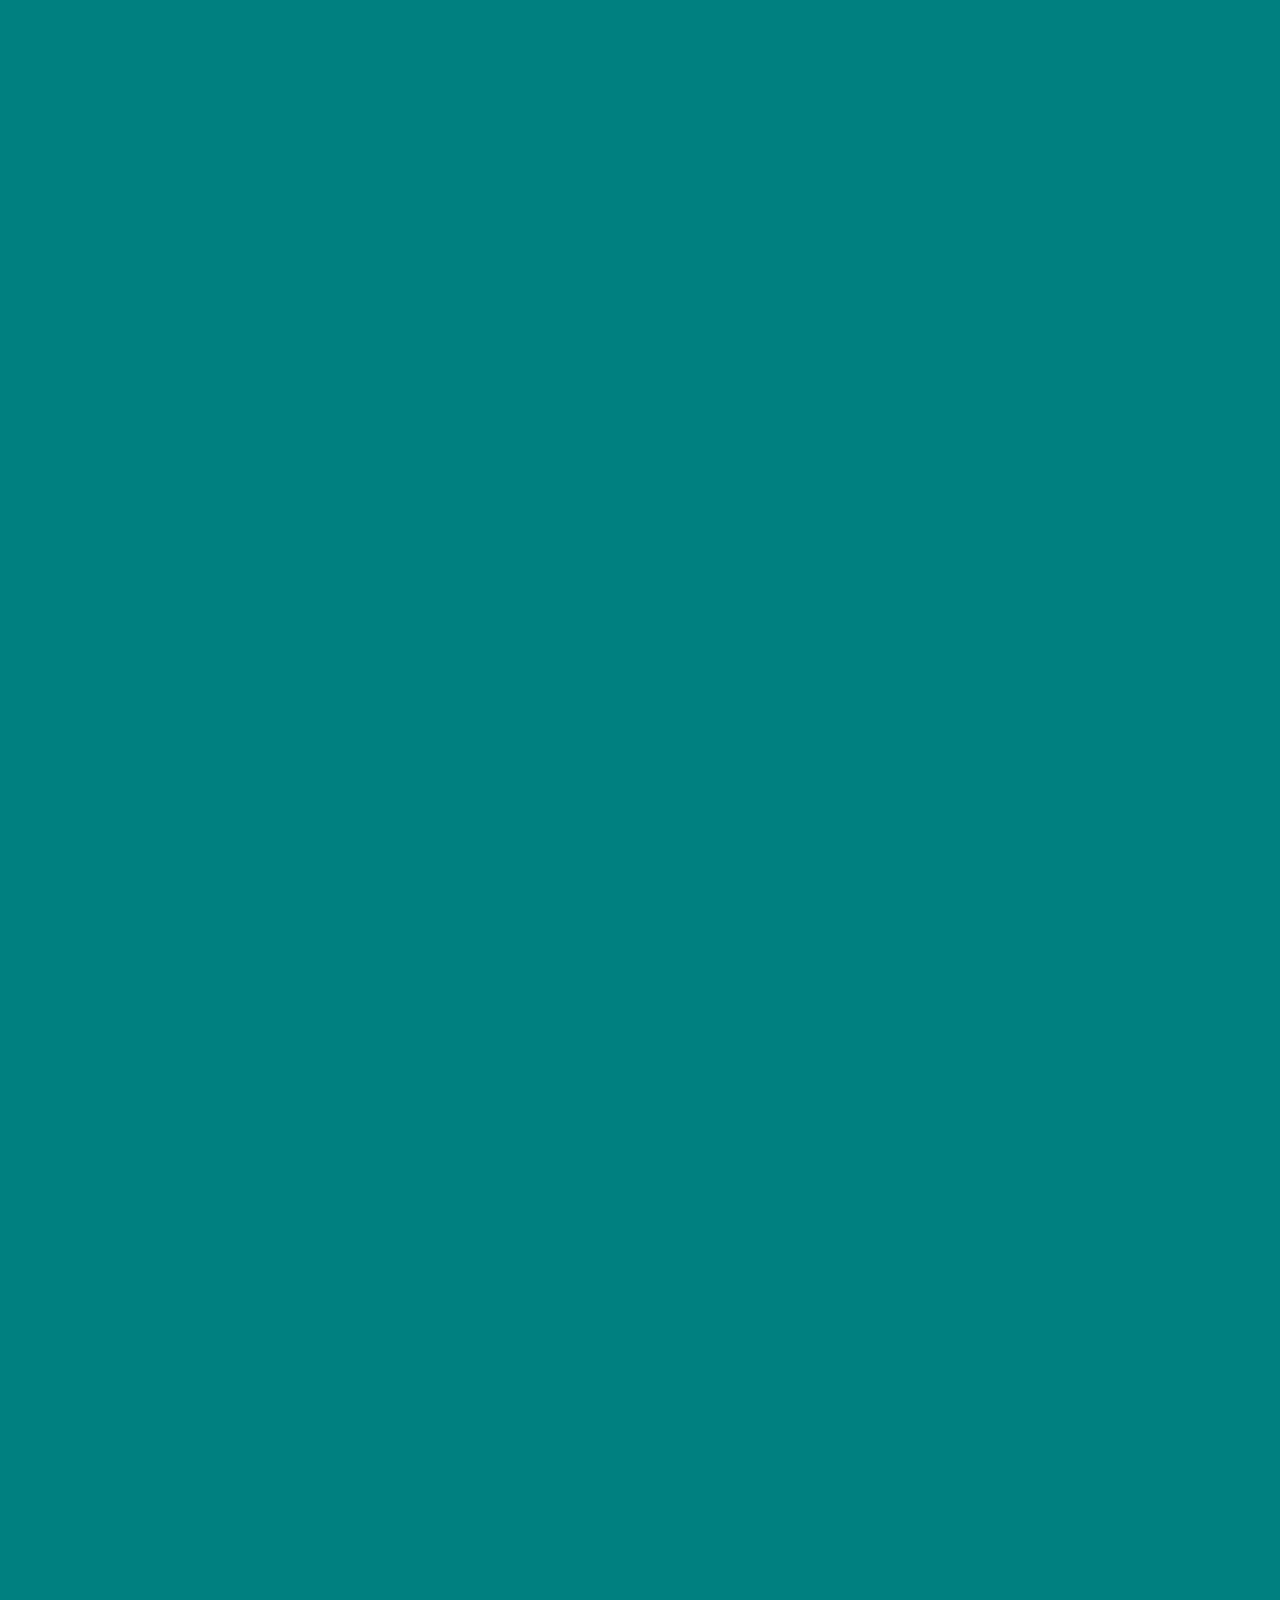
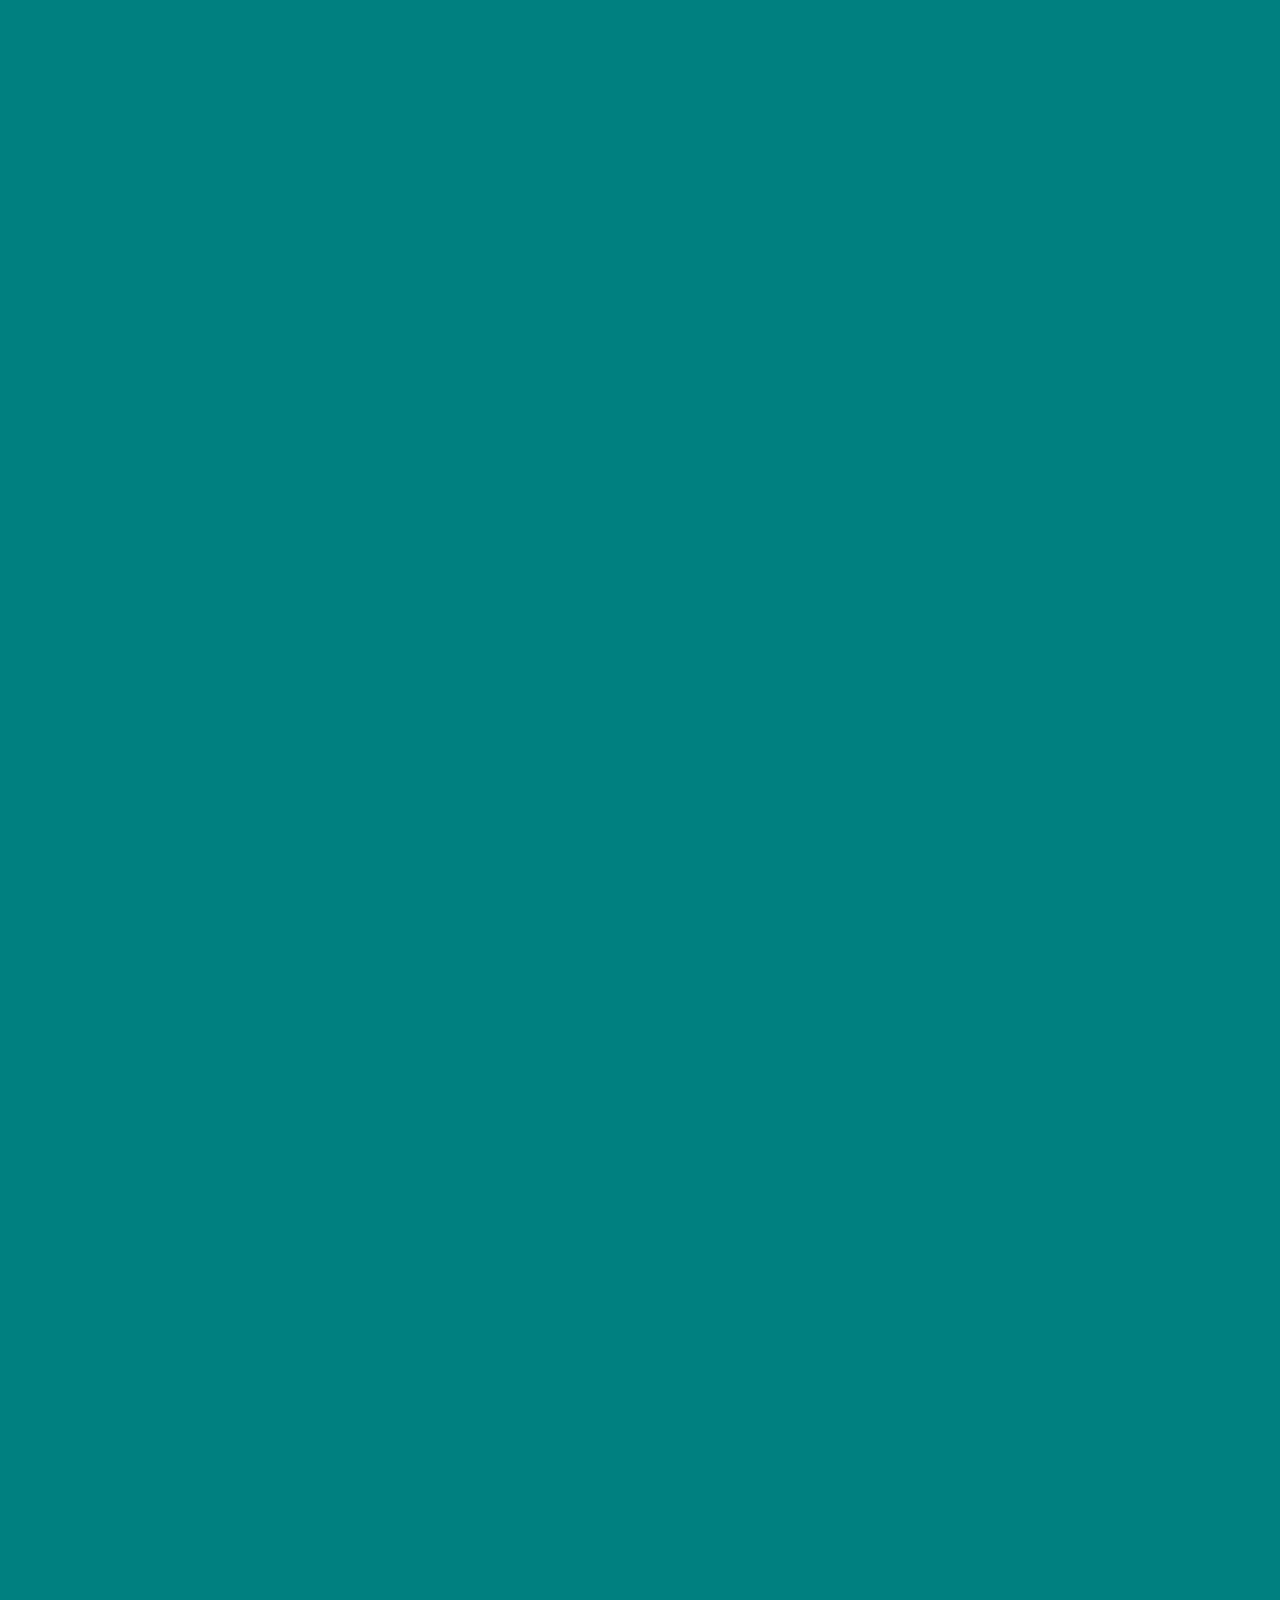
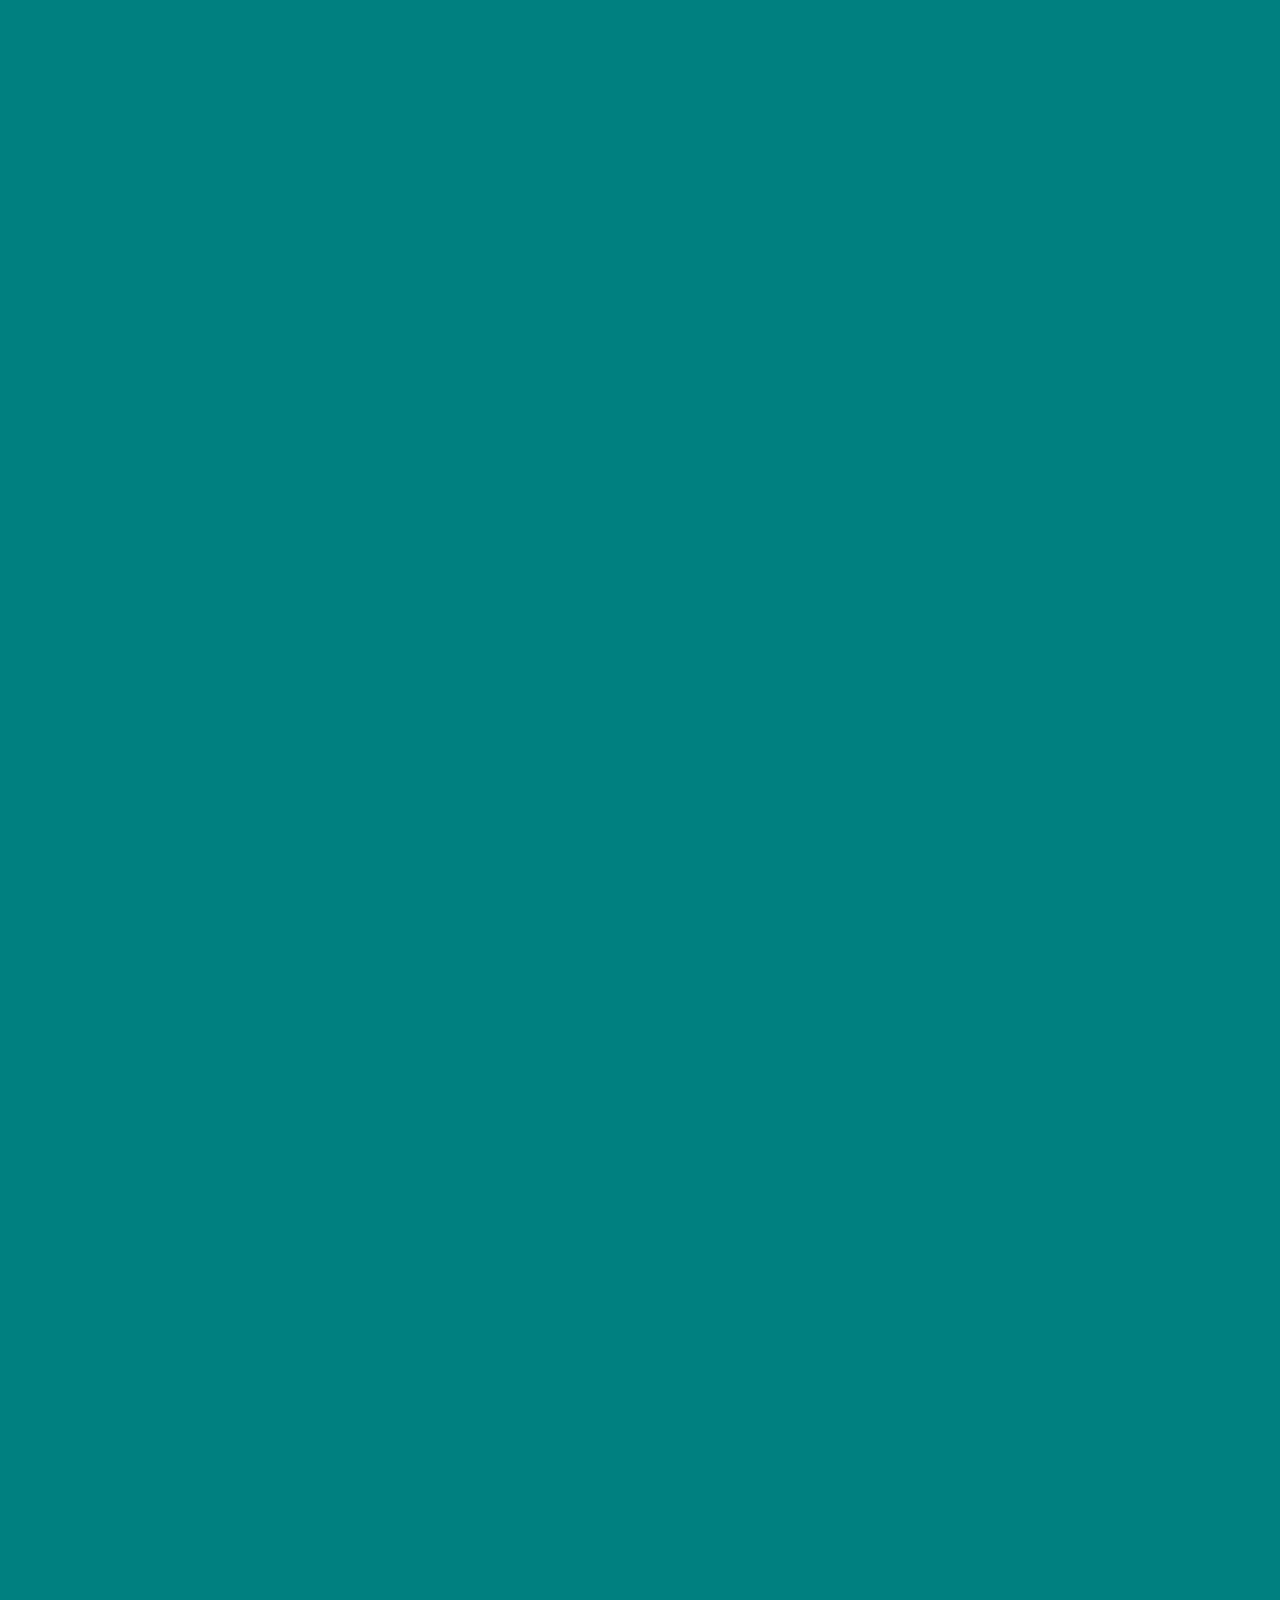
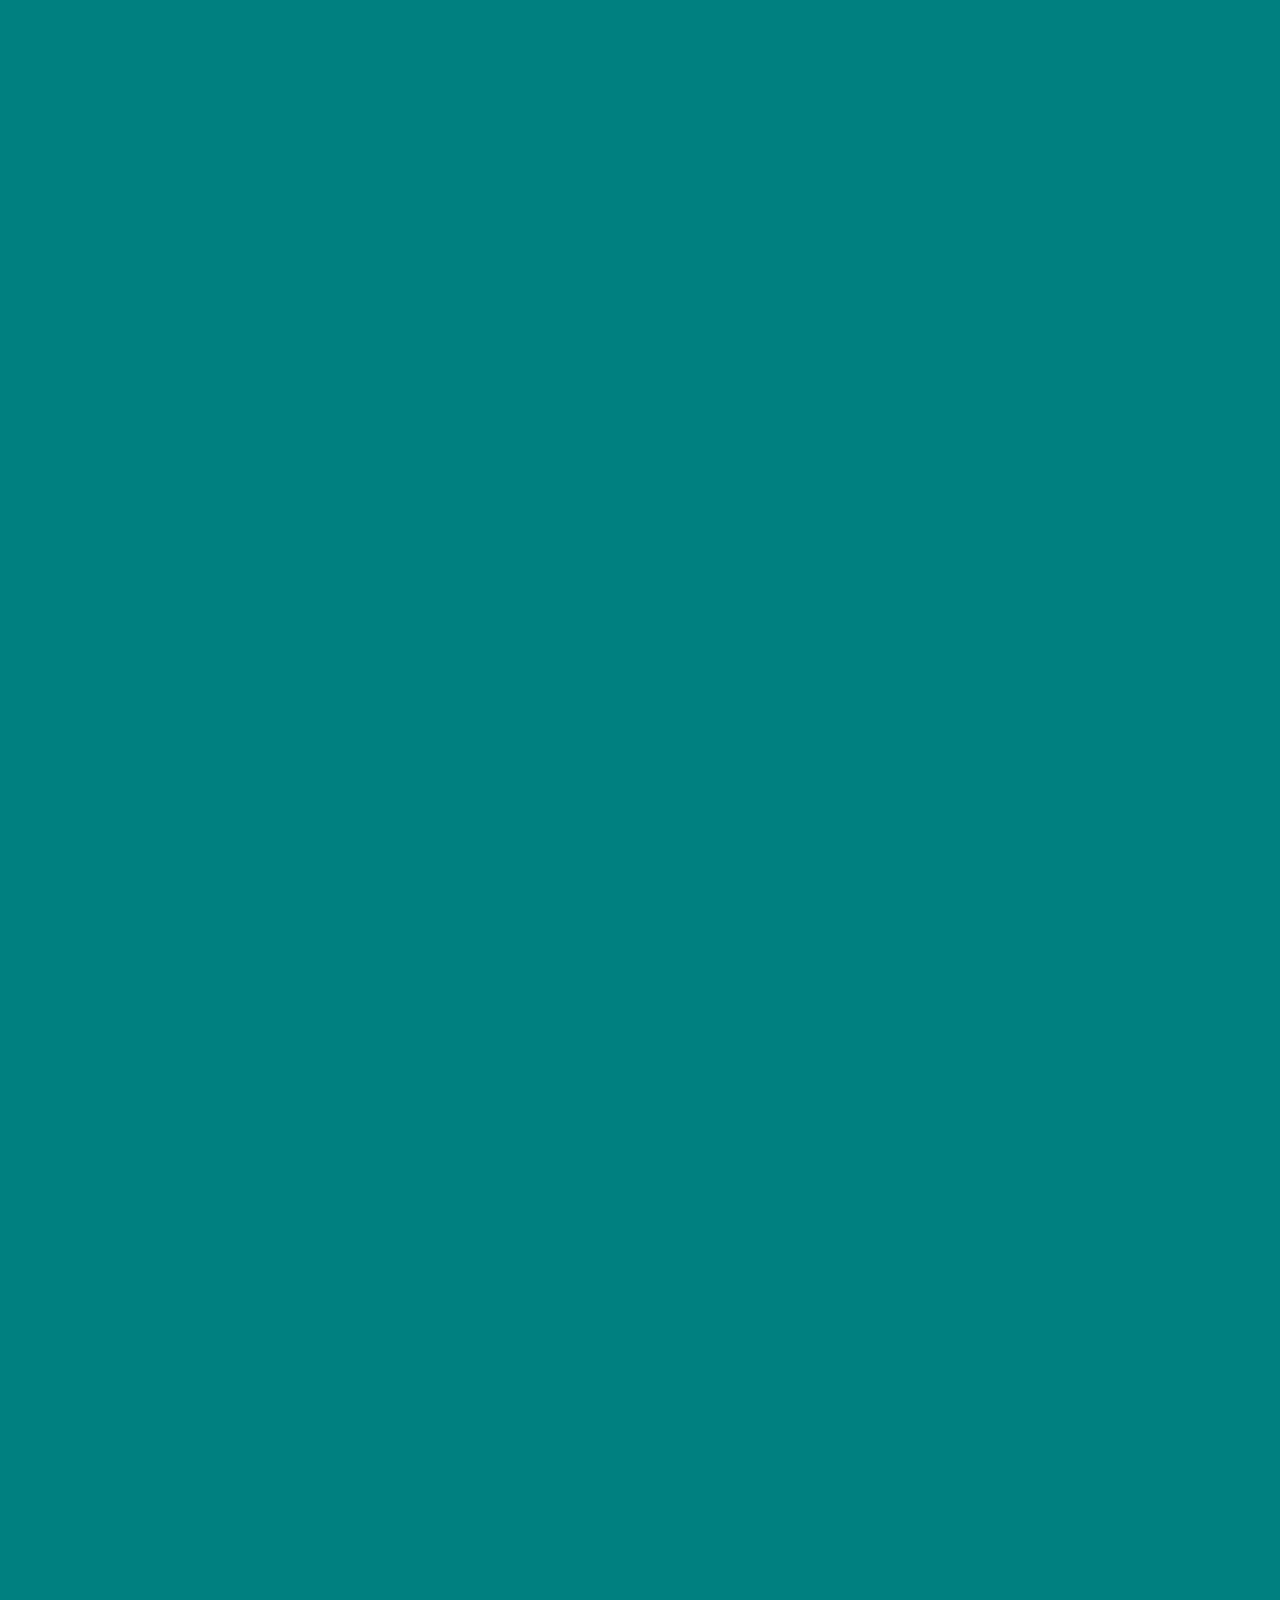
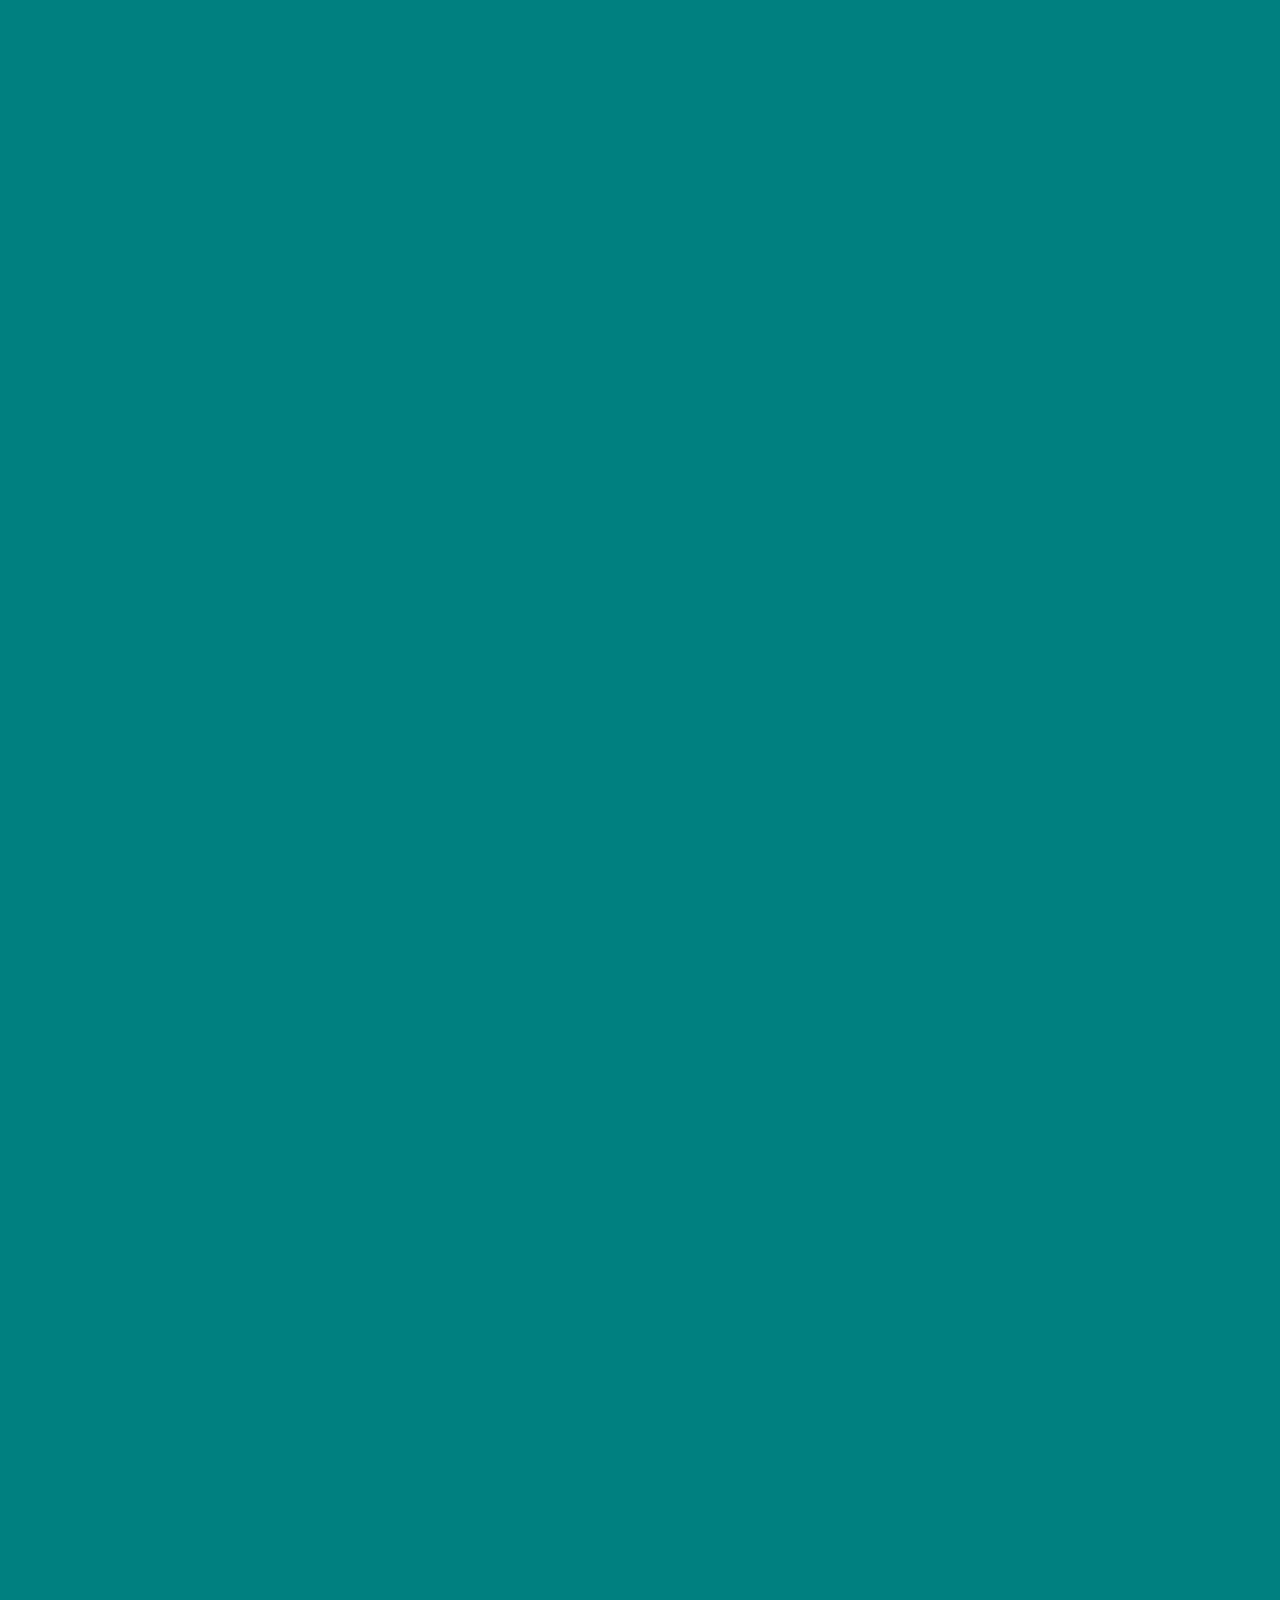
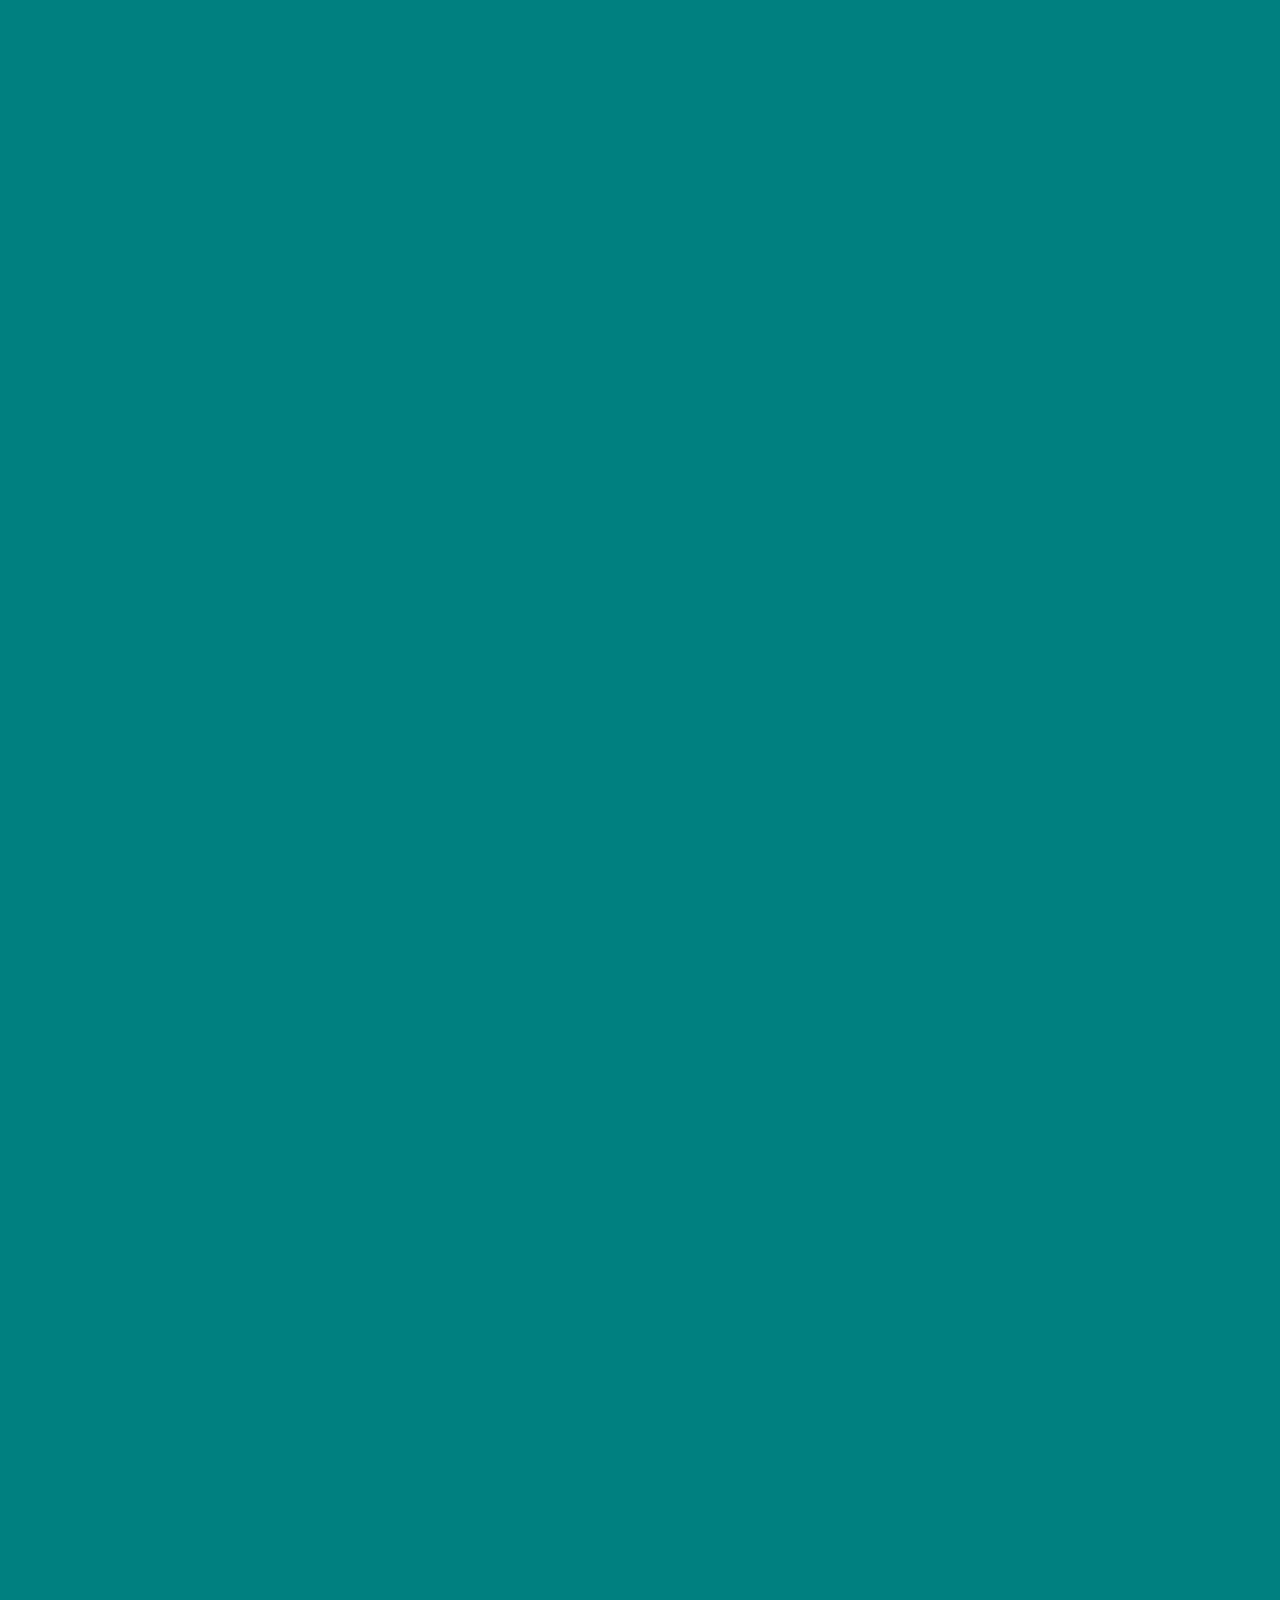
==== commit 2b50eea2: "[fix] fix path" ====
--- a/index.html
+++ b/index.html
@@ -5,7 +5,7 @@
     <meta name="viewport" content="width=device-width, initial-scale=1.0">
     <meta http-equiv="X-UA-Compatible" content="ie=edge">
     <title>Math Trigo</title>
-    <link rel="stylesheet" href="/public/style.css">
+    <link rel="stylesheet" href="./public/style.css">
   </head>
   <body>
     <canvas class="canvasStyle" width="800px" height="800px" id="rdpCan">
